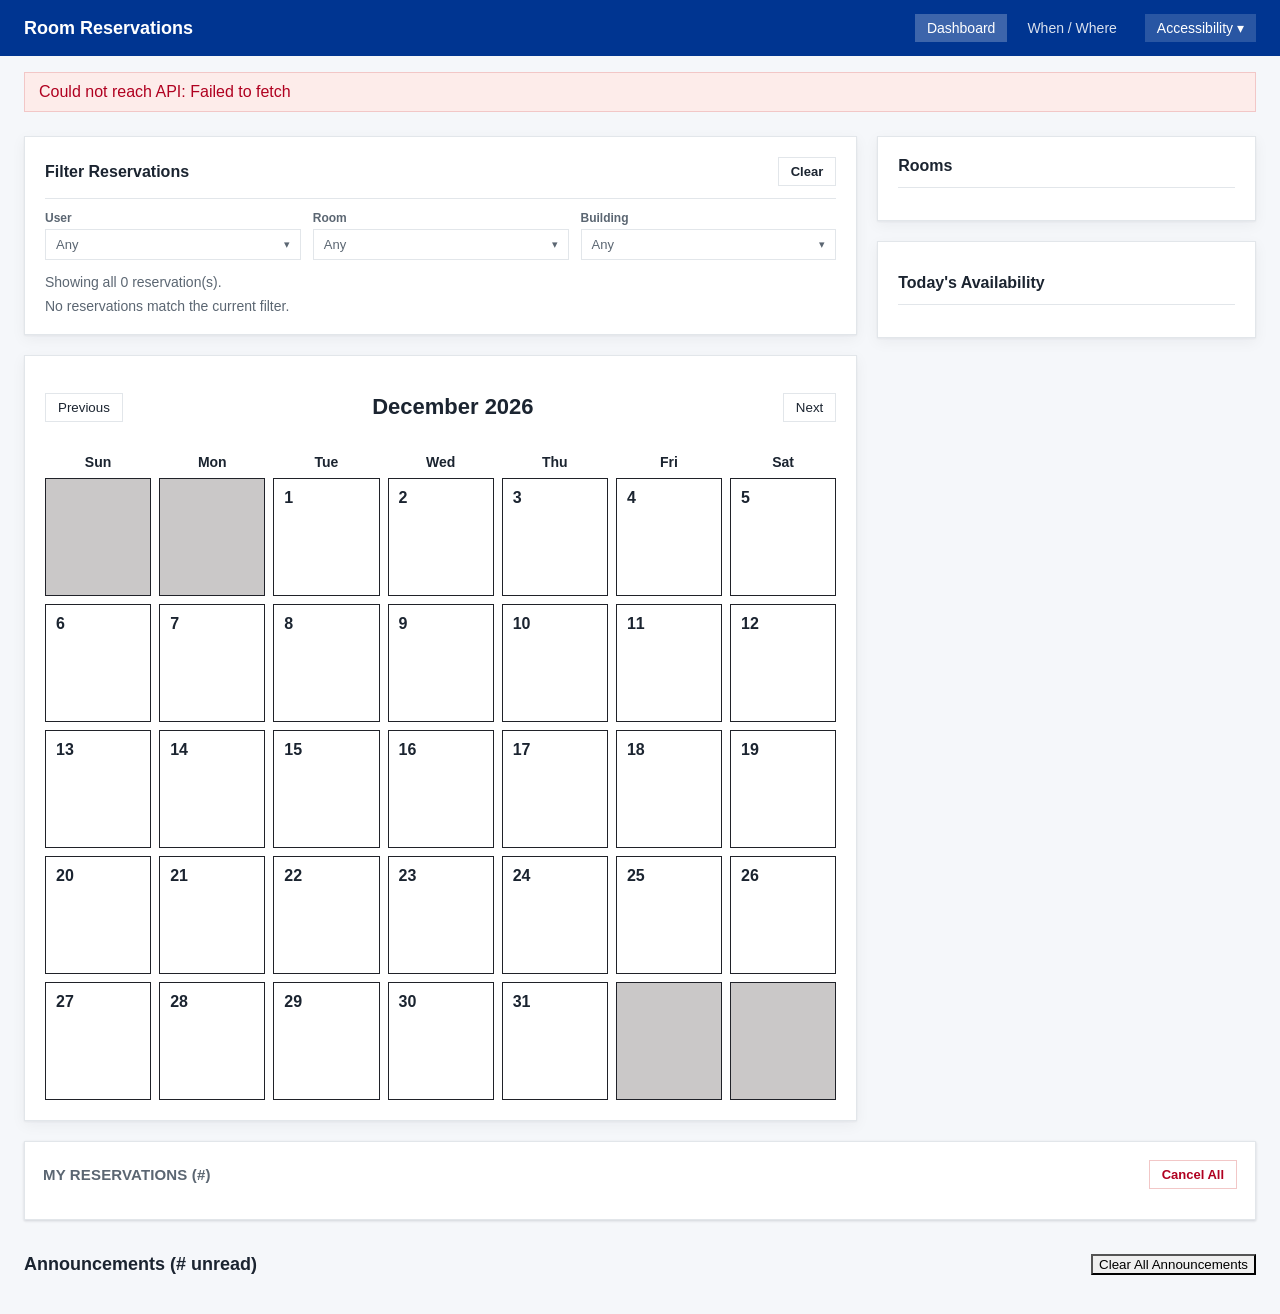
==== index.html @ 6996c9bb "dashboar redesign and dark mode implementation" ====
<!DOCTYPE html>
<html lang="en">

<head>
  <meta charset="UTF-8">
  <meta name="viewport" content="width=device-width, initial-scale=1">
  <title>Mock Room Reservations</title>
  <script>try { if (localStorage.getItem("theme") === "dark") document.documentElement.setAttribute("data-theme", "dark"); } catch (e) { }</script>
  <link rel="stylesheet" href="style.css">
  <link rel="stylesheet" href="nav.css">
  <link rel="stylesheet" href="dashboard.css">
  <link rel="stylesheet" href="dashboard-redesign.css">
  <link rel="stylesheet" href="theme.css">
</head>

<body>
  <header class="app-bar">
    <h1 class="app-bar__title">Room Reservations</h1>
    <div class="app-bar__right">
      <nav class="app-bar__nav">
        <a class="nav-link is-active" href="index.html">Dashboard</a>
        <a class="nav-link" href="search.html">When / Where</a>
      </nav>
      <div class="a11y" id="a11y">
        <button class="a11y-btn" id="a11y-btn" type="button" aria-haspopup="true" aria-expanded="false">Accessibility ▾</button>
        <div class="a11y-menu" id="a11y-menu" hidden>
          <div class="a11y-option">
            <span>High contrast</span>
            <button class="btn" type="button" data-a11y="contrast" disabled>Off</button>
          </div>
          <div class="a11y-option">
            <span>Dark mode</span>
            <button class="btn" type="button" data-a11y="dark">Off</button>
          </div>
        </div>
      </div>
    </div>
  </header>

  <div id="error"></div>

  <main class="container">
    <div class="dash2">
      <!-- Wide left column: filter on top of the calendar -->
      <div class="dash2__main">
        <!-- Filter Reservations -->
        <section class="card">
          <div class="card__head">
            <h2 class="card__title">Filter Reservations</h2>
            <button class="btn" id="filter-clear" type="button" disabled>Clear</button>
          </div>
          <div class="filter-grid">
            <div class="filter-field">
              <span class="filter-field__label">User</span>
              <div class="ms" id="filter-reserved_by"></div>
            </div>
            <div class="filter-field">
              <span class="filter-field__label">Room</span>
              <div class="ms" id="filter-room_name"></div>
            </div>
            <div class="filter-field">
              <span class="filter-field__label">Building</span>
              <div class="ms" id="filter-building"></div>
            </div>
          </div>
          <div id="filter-results" class="filter-results"></div>
        </section>

        <!-- Calendar in focus -->
        <section class="card calendar-focus">
          <div class="calendar">
            <div class="calendar-controls">
              <button id="prev-month">Previous</button>
              <h2 id="calendar-title"></h2>
              <button id="next-month">Next</button>
            </div>
            <div class="calendar-weekdays">
              <div>Sun</div><div>Mon</div><div>Tue</div><div>Wed</div><div>Thu</div><div>Fri</div><div>Sat</div>
            </div>
            <div id="calendar-body"></div>
          </div>
        </section>
      </div>

      <!-- Narrow right column: rooms + today's availability -->
      <div class="dash2__side">
        <aside class="card" id="sidebar">
          <div class="card__head">
            <h2 class="card__title">Rooms</h2>
          </div>
          <div id="room-list"></div>
        </aside>

        <!-- Room header + today's availability -->
        <section class="card">
          <div id="room-header"></div>
          <div class="card__head" style="margin-top: 12px;">
            <h2 class="card__title">Today's Availability</h2>
          </div>
          <div id="slots"></div>
        </section>
      </div>

      <!-- Full-width below (reservations + announcements left untouched) -->
      <div class="dash2__full">
        <!-- My reservations (kept: template cards + dialogs + room gallery) -->
        <section class="card" id="reservations">
          <div class="card__head" id="reservations-header">
            <h2 class="card__title" id="reservations-header-text">My Reservations (#)</h2>
            <button class="btn btn--danger" id="reservation-cancel-all-button" type="button">Cancel All</button>
          </div>

          <!-- cancel all reservations dialog -->
          <div id="reservation-cancel-all"> <!-- Used to recycle confirmation dialog class -->
            <dialog class="reservation-cancel-confirmation-dialog">
              <p>Are you sure you want to cancel all of your reservations?</p>
              <div class="reservation-cancel-confirmation-dialog-buttons">
                <button class="reservation-cancel-confirmation-dialog-yes-button" type="button">Yes</button>
                <button class="reservation-cancel-confirmation-dialog-no-button" type="button">No</button>
              </div>
            </dialog>
          </div>

          <!-- all of the user's reservations -->
          <div id="reservations-list">
            <!-- populated by reservation cards (template) -->
          </div>
          <h3 id="reservations-none" hidden>You don't have any reservations yet.</h3>

          <!-- Reservation template for populating current user reservations -->
          <template id="reservation-template">
            <div class="reservation">
              <!-- room's main image thumbnail -->
              <div class="reservation-room-thumbnail-box">
                <img class="reservation-room-thumbnail" alt="" hidden>
              </div>
              <!-- room and time information for reservation -->
              <article class="reservation-content">
                <h2 class="reservation-room">Room Name</h2>
                <p class="reservation-building">Building</p>
                <p class="reservation-when"><time class="reservation-date">*date*</time> · <span
                    class="reservation-slot">*slot*</span></p>
              </article>
              <!-- cancelling reservation -->
              <button class="reservation-cancel-button" type="button">Cancel</button>
            </div>
            <!-- cancelling reservation confirmation -->
            <dialog class="reservation-cancel-confirmation-dialog">
              <p>Are you sure you want to cancel this reservation?</p>
              <div class="reservation-cancel-confirmation-dialog-buttons">
                <button class="reservation-cancel-confirmation-dialog-yes-button" type="button">Yes</button>
                <button class="reservation-cancel-confirmation-dialog-no-button" type="button">No</button>
              </div>
            </dialog>

            <!-- room details popup (opened by clicking the reservation) -->
            <dialog class="reservation-room-details-dialog">
              <h2 class="reservation-room-details-name">Room Name</h2>
              <div class="reservation-room-details-info">
                <p>Building: <span class="reservation-room-details-building">*details*</span></p>
                <p>Capacity: <span class="reservation-room-details-capacity">*details*</span></p>
                <p>Type: <span class="reservation-room-details-type">*details*</span></p>
                <p>Equipment: <span class="reservation-room-details-equipment">*details*</span></p>
              </div>
              <!-- room image gallery -->
              <div class="room-gallery" hidden>
                <div class="room-gallery-viewer">
                  <button class="room-gallery-prev" type="button" aria-label="Previous image">◀</button>
                  <img class="room-gallery-image" alt="">
                  <button class="room-gallery-next" type="button" aria-label="Next image">▶</button>
                </div>
                <p class="room-gallery-counter"># / #</p>
                <div class="room-gallery-thumbnails">
                  <!-- populated with room gallery thumbnail buttons for each image -->
                </div>
              </div>
              <div class="reservation-room-details-buttons">
                <button class="reservation-room-details-close-button" type="button">Close</button>
              </div>
            </dialog>
          </template>

          <!-- Room gallery thumbnail button template for populating room details gallerys -->
          <template id="room-gallery-thumbnail-template">
            <button class="room-gallery-thumbnail" type="button" aria-label="Show image">
              <img class="room-gallery-thumbnail-image" alt="">
            </button>
          </template>
        </section>

        <!-- Announcements (left untouched) -->
        <div id="announcements">
          <div id="announcements-header">
            <h2 id="announcements-header-text">Announcements (# unread)</h2>
            <!-- clearing all announcements button and confirmation dialog -->
            <button id="announcement-clear-all-messages-button" type="button">Clear All Announcements</button>
          </div>

          <!-- clear all announcements dialog -->
          <div id="announcement-clear-all"> <!-- Used to recycle confirmation dialog class -->
            <dialog class="announcement-message-clear-confirmation-dialog">
              <p>Are you sure you want to remove all announcements?</p>
              <div class="announcement-message-clear-confirmation-dialog-buttons">
                <button class="announcement-message-clear-confirmation-dialog-yes-button" type="button">Yes</button>
                <button class="announcement-message-clear-confirmation-dialog-no-button" type="button">No</button>
              </div>
            </dialog>
          </div>

          <!-- all unread announcement messages -->
          <div id="announcements-unread">
            <!-- populated by announcement messages (template) -->
          </div>
          <h3 id="announcements-no-new-messages" hidden>No new announcements...</h3>

          <!-- Announcement message template for populating unread announcements -->
          <template id="announcement-message-template">
            <div class="announcement-message">
              <!-- text and other information for announcement -->
              <article class="announcement-message-content">
                <h2 class="announcement-message-title">Announcement Title</h2>
                <p class="announcement-message-posted">Posted: <time
                    class="announcement-message-posted-time">*time*</time></p>
                <p class="announcement-message-body" hidden>Announcement body.</p>
              </article>
              <!-- clearing announcement message -->
              <button class="announcement-message-clear-button" type="button">❌</button>
            </div>
            <!-- clearing announcement confirmation -->
            <dialog class="announcement-message-clear-confirmation-dialog">
              <p>Are you sure you want to remove this announcement?</p>
              <div class="announcement-message-clear-confirmation-dialog-buttons">
                <button class="announcement-message-clear-confirmation-dialog-yes-button" type="button">Yes</button>
                <button class="announcement-message-clear-confirmation-dialog-no-button" type="button">No</button>
              </div>
            </dialog>
          </template>
        </div>
      </div>
    </div>
  </main>

  <script src="script.js"></script>
  <script src="dashboard-filter.js"></script>
  <script src="accessibility.js"></script>
</body>

</html>
---- style.css ----
:root {
  --blue: #003591;
  --white: #FFFFFF;
  --gray: #A3A9AC;

  --blue-dark: #00266B;
  --blue-tint: #E6EBF4;

  /* Colors */
  --primary-color: #2563eb;
  --secondary-color: #64748b;
  --background-color: #f1f5f9;
  --card-color: #ffffff;
  --border-color: #d1d5db;
  --empty-day-color: #cac8c8;
  --event-color: #dbeafe;
  --border-color: #202229;
}

body {
  font-family: sans-serif;
  margin: 16px;
}

h1 { font-size: 24px; }
h2 { font-size: 18px; }

.layout {
  display: flex;
  gap: 16px;
}

.sidebar {
  width: 25%;
  padding: 8px;
}

.main {
  width: 75%;
  padding: 16px;
}

.sidebar a {
  display: block;
  margin: 4px 0;
}

.row {
  display: flex;
  align-items: center;
  gap: 8px;
  margin: 4px 0;
}

hr {
  margin: 8px 0;
}

#error {
  color: #b00020;
}

/* Calendar container */
.calendar {
    width: 100%;
    margin: 20px auto;
}

.calendar-controls {
    display: flex;
    justify-content: space-between;
    align-items: center;
    margin-bottom: 15px;
}

.calendar-weekdays {
    display: grid;
    grid-template-columns: repeat(7, 1fr);
    gap: 8px;
    margin-bottom: 8px;
    text-align: center;
    font-weight: bold;
}

#calendar-body {
    display: grid;
    grid-template-columns: repeat(7, 1fr);
    gap: 8px;
}

.calendar-day {
    background-color: var(--card-color);
    border: 1px solid var(--border-color);
    border-radius: 8px;
    min-height: 110px;
    padding: 10px;
    box-sizing: border-box;
}

.calendar-day.empty-day {
    background-color: var(--empty-day-color);
    border-color: var(--border-color);
}

.day-number {
    font-weight: bold;
    font-size: 16px;
    margin-bottom: 8px;
}

.calendar-event {
    background-color: var(--event-color);
    color: var(--event-text-color);
    padding: 5px;
    margin-top: 5px;
    border-radius: 4px;
    font-size: 13px;
}


#reservations-header {
  display: flex;
  justify-content: space-between;
  align-items: center;
}

.reservation {
  display: flex;
  justify-content: space-between;
  align-items: center;
  border: 2px solid var(--blue-dark);
  border-radius: 10px;
  background: var(--blue-tint);
  padding: 20px;
  margin: 5px;
}
.reservation-building {
  font-style: italic;
}
.reservation-when {
  font-weight: bold;
}
.reservation-cancel-button {
  font-weight: bold;
}

/* Room images */
.reservation {
  gap: 16px;
  cursor: pointer;
}
.reservation-content {
  flex: 1;
}

.reservation-room-thumbnail-box [hidden],
.reservation-room-details-dialog [hidden],
.room-gallery [hidden] {
  display: none;
}
.reservation-room-details-dialog::backdrop {
  background: rgba(0, 0, 0, 0.4);
}
.reservation-room-details-name {
  margin: 0;
  padding: 12px 16px;
  background: var(--blue);
  color: var(--white);
}
.reservation-room-details-info {
  display: flex;
  flex-direction: column;
  gap: 6px;
  padding: 12px 16px 15px;
}
.reservation-room-details-info p {
  margin: 0;
}
.reservation-room-details-type {
  text-transform: capitalize;
}
.reservation-room-thumbnail-box {
  flex: none;
  width: 96px;
  height: 72px;
  border-radius: 6px;
  overflow: hidden;
  background: var(--gray);
}
.reservation-room-thumbnail {
  display: block;
  width: 100%;
  height: 100%;
  object-fit: cover;
}

.reservation-room-details-dialog {
  min-width: 320px;
  padding: 0px;
  border: none;
  border-radius: 8px;
}
.reservation-room-details-buttons {
  display: flex;
  justify-content: center;
}
.reservation-room-details-close-button {
  padding: 8px;
  background: var(--blue);
  color: var(--white);
  border: none;
  border-radius: 4px;
  cursor: pointer;
}
.reservation-room-details-close-button:hover {
  background: var(--blue-dark);
}

.reservation-room-details-close-button:disabled {
  opacity: 0.5;
  cursor: not-allowed;
}
.room-gallery-viewer {
  display: flex;
  align-items: center;
  gap: 8px;
}
.room-gallery-image {
  flex: 1;
  min-width: 0;
  aspect-ratio: 4 / 3;
  object-fit: contain;
  background: var(--white);
  border-radius: 6px;
}
.room-gallery-prev,
.room-gallery-next {
  font-size: large;
  cursor: pointer;
}
.room-gallery-counter {
  text-align: center;
}
.room-gallery-thumbnails {
  display: flex;
  justify-content: center;
  gap: 8px;
  overflow-x: auto;
  padding: 4px;
}
.room-gallery-thumbnail {
  flex: none;
  padding: 0;
  border: 2px solid transparent;
  border-radius: 4px;
  background: none;
  cursor: pointer;
  scroll-snap-align: start;
}
.room-gallery-thumbnail img {
  display: block;
  width: 64px;
  height: 48px;
  object-fit: cover;
}

#announcements-header {
  display: flex;
  justify-content: space-between;
  align-items: center;
}

.announcement-message {
  display: flex;
  justify-content: space-between;
  align-items: center;
  border: 2px solid var(--blue-dark);
  border-radius: 10px;
  background: var(--blue-tint);
  padding: 20px 0px;
  margin: 5px;
}
.announcement-message-posted {
  font-size: small;
  font-style: italic;
}

.announcement-message-clear-button {
  border: none;
  background: none;
  font-size: large;
}
.announcement-message-clear-confirmation-dialog,
.reservation-cancel-confirmation-dialog {
  border: 4px solid red;
  font-weight: bold;
}
.announcement-message-clear-confirmation-dialog button,
.reservation-cancel-confirmation-dialog button {
  font-weight: bold;
}
.announcement-message-clear-confirmation-dialog-buttons,
.reservation-cancel-confirmation-dialog-buttons {
  display: flex;
  justify-content: center;
  gap: 20px;
}
/* .announcement-message-clear-confirmation-dialog-yes-button { */
/*   color: red; */
/* } */
---- nav.css ----
/* ==============================================================
 * nav.css
 * Shared top app bar + accessibility menu. Loaded by every page
 * (index.html, search.html) so the nav stays consistent. Self
 * contained: depends only on --blue / --white from style.css.
 * ============================================================== */

.app-bar {
  display: flex;
  align-items: center;
  justify-content: space-between;
  gap: 16px;
  padding: 14px 24px;
  background: var(--blue);
  color: var(--white);
}

.app-bar__title { margin: 0; font-size: 18px; font-weight: 700; }

.app-bar__nav { display: flex; gap: 8px; }

.nav-link {
  padding: 6px 12px;
  border-radius: 0;
  color: var(--white);
  text-decoration: none;
  font-size: 14px;
  opacity: 0.85;
}
.nav-link:hover { background: rgba(255, 255, 255, 0.16); opacity: 1; }
.nav-link.is-active { background: rgba(255, 255, 255, 0.24); opacity: 1; }

/* Right cluster: nav links + accessibility menu */
.app-bar__right { display: flex; align-items: center; gap: 16px; }

.a11y { position: relative; }
.a11y-btn {
  font: inherit; font-size: 14px; color: var(--white);
  background: rgba(255, 255, 255, 0.16); border: 0; padding: 6px 12px; cursor: pointer;
}
.a11y-btn:hover { background: rgba(255, 255, 255, 0.24); }

.a11y-menu {
  position: absolute; top: calc(100% + 6px); right: 0; z-index: 30;
  width: 240px; padding: 8px; background: #ffffff; color: #1b2430;
  border: 1px solid #e2e6ea;
  box-shadow: 0 1px 2px rgba(16, 24, 40, 0.06), 0 1px 3px rgba(16, 24, 40, 0.10);
}
.a11y-menu[hidden] { display: none; }

.a11y-option {
  display: flex; align-items: center; justify-content: space-between;
  gap: 12px; padding: 8px 6px;
}
.a11y-option + .a11y-option { border-top: 1px solid #e2e6ea; }
.a11y-stepper { display: flex; gap: 6px; }

.a11y-menu .btn {
  font: inherit; font-size: 13px; font-weight: 600;
  padding: 6px 12px; border: 1px solid #e2e6ea; border-radius: 0;
  background: #ffffff; color: #1b2430; cursor: pointer;
}
---- dashboard.css ----
/* ============================================================== */
/* dashboard.css                                                  */
/* Dashboard-only styling. Loaded after the shared style.css from */
/* index.html, so its rules intentionally override the shared     */
/* base for the dashboard page. The search page does NOT load     */
/* this file, keeping the two pages visually independent.         */
/*                                                                */
/* Organized as: tokens -> layout shell -> reusable components    */
/* (card, button, badge, chip) -> per-section modules. Each       */
/* section is self-contained so pieces can be moved or reused.    */
/* ============================================================== */

/* -------------------------------------------------------------- */
/* Design tokens                                                  */
/* -------------------------------------------------------------- */
:root {
  --ink: #1b2430;
  --muted: #5b6672;
  --line: #e2e6ea;
  --bg: #f5f7fa;
  --surface: #ffffff;

  --radius: 0;
  --radius-sm: 0;
  --shadow: 0 1px 2px rgba(16, 24, 40, 0.06), 0 1px 3px rgba(16, 24, 40, 0.10);

  --danger: #b00020;
  --danger-bg: #fdecea;
  --danger-line: #f2c7c7;
  --ok: #1b5e20;
  --ok-bg: #e8f5e9;

  --space: 16px;
}

/* -------------------------------------------------------------- */
/* Page shell                                                     */
/* -------------------------------------------------------------- */
body {
  margin: 0;
  background: var(--bg);
  color: var(--ink);
  font-family: -apple-system, BlinkMacSystemFont, "Segoe UI", Roboto, sans-serif;
}

.container {
  max-width: 1080px;
  margin: 0 auto;
  padding: 24px;
}

/* Error banner (shared #error id, styled for the dashboard) */
#error {
  color: var(--danger);
  background: var(--danger-bg);
  border: 1px solid var(--danger-line);
  border-radius: var(--radius-sm);
  margin: 16px 24px 0;
  padding: 10px 14px;
}
#error:empty { display: none; }

/* Dashboard layout: sidebar + main column, collapses on narrow screens */
.dashboard {
  display: grid;
  grid-template-columns: 260px 1fr;
  gap: var(--space);
  align-items: start;
}

@media (max-width: 760px) {
  .dashboard { grid-template-columns: 1fr; }
}

/* -------------------------------------------------------------- */
/* Card (reusable surface)                                        */
/* -------------------------------------------------------------- */
.card {
  background: var(--surface);
  border: 1px solid var(--line);
  border-radius: var(--radius);
  box-shadow: var(--shadow);
  padding: 18px;
}

.card + .card { margin-top: var(--space); }

.card__head {
  display: flex;
  align-items: center;
  justify-content: space-between;
  gap: 8px;
  margin-bottom: 12px;
}

.card__title {
  margin: 0;
  font-size: 15px;
  font-weight: 700;
  letter-spacing: 0.01em;
  text-transform: uppercase;
  color: var(--muted);
}

.muted { color: var(--muted); font-size: 14px; }

/* -------------------------------------------------------------- */
/* Button (reusable)                                              */
/* -------------------------------------------------------------- */
.btn {
  font: inherit;
  font-size: 13px;
  font-weight: 600;
  padding: 6px 12px;
  border-radius: var(--radius-sm);
  border: 1px solid var(--line);
  background: var(--surface);
  color: var(--ink);
  cursor: pointer;
}
.btn:hover { background: var(--bg); }

.btn--primary {
  background: var(--blue);
  border-color: var(--blue);
  color: var(--white);
}
.btn--primary:hover { background: var(--blue-dark); }

.btn--danger {
  background: var(--surface);
  border-color: var(--danger-line);
  color: var(--danger);
}
.btn--danger:hover { background: var(--danger-bg); }

/* Square buttons everywhere on the dashboard */
button { border-radius: 0; }

/* Sidebar room links */
#sidebar a {
  display: block;
  padding: 8px 10px;
  color: var(--ink);
  text-decoration: none;
}
#sidebar a:hover { background: var(--bg); }

/* -------------------------------------------------------------- */
/* Badge + chip (reusable inline tags)                            */
/* -------------------------------------------------------------- */
.badge {
  display: inline-block;
  font-size: 12px;
  font-weight: 600;
  padding: 2px 10px;
  border-radius: 0;
  background: var(--bg);
  color: var(--muted);
}
.badge--open { background: transparent; padding-left: 0; color: var(--ok); }
.badge--taken { background: transparent; padding-left: 0; color: var(--danger); }

.chip {
  display: inline-block;
  font-size: 12px;
  padding: 3px 10px;
  border-radius: 0;
  background: var(--blue-tint);
  color: var(--blue-dark);
}

/* -------------------------------------------------------------- */
/* Module: room list (sidebar)                                    */
/* -------------------------------------------------------------- */
.room-item {
  display: block;
  padding: 10px 12px;
  margin-bottom: 6px;
  border-radius: var(--radius-sm);
  text-decoration: none;
  color: var(--ink);
  border: 1px solid transparent;
}
.room-item:last-child { margin-bottom: 0; }
.room-item:hover { background: var(--bg); }
.room-item.is-active {
  background: var(--blue-tint);
  border-color: var(--blue);
  color: var(--blue-dark);
  font-weight: 600;
}
.room-item__name { display: block; }
.room-item__building { display: block; font-size: 12px; color: var(--muted); }
.room-item.is-active .room-item__building { color: var(--blue-dark); }

/* -------------------------------------------------------------- */
/* Module: calendar view placeholder (empty box for now)          */
/* -------------------------------------------------------------- */
.calendar-box { min-height: 420px; }

/* -------------------------------------------------------------- */
/* Module: reservation filter + multi-select                      */
/* -------------------------------------------------------------- */
.filter-grid {
  display: grid;
  grid-template-columns: repeat(3, 1fr);
  gap: 12px;
}
@media (max-width: 640px) {
  .filter-grid { grid-template-columns: 1fr; }
}

.filter-field { display: flex; flex-direction: column; gap: 4px; }
.filter-field__label { font-size: 12px; font-weight: 600; color: var(--muted); }

/* multi-select control */
.ms { position: relative; }
.ms-btn {
  display: flex;
  align-items: center;
  gap: 8px;
  width: 100%;
  font: inherit;
  font-size: 13px;
  padding: 7px 10px;
  border: 1px solid var(--line);
  border-radius: var(--radius-sm);
  background: var(--surface);
  cursor: pointer;
}
.ms-btn:hover { border-color: var(--muted); }
.ms.is-open .ms-btn { border-color: var(--blue); box-shadow: 0 0 0 3px var(--blue-tint); }
.ms-value { flex: 1; text-align: left; color: var(--ink); }
.ms-value.is-empty { color: var(--muted); }
.ms-caret { color: var(--muted); font-size: 11px; }

.ms-menu {
  position: absolute;
  top: calc(100% + 4px);
  left: 0;
  right: 0;
  z-index: 20;
  max-height: 220px;
  overflow-y: auto;
  padding: 4px;
  background: var(--surface);
  border: 1px solid var(--line);
  border-radius: var(--radius-sm);
  box-shadow: var(--shadow);
}
.ms-menu[hidden] { display: none; }

.ms-option {
  display: flex;
  align-items: center;
  gap: 8px;
  padding: 6px 8px;
  font-size: 13px;
  cursor: pointer;
}
.ms-option:hover { background: var(--bg); }
.ms-option input { width: 15px; height: 15px; accent-color: var(--blue); }
.ms-empty { padding: 8px; color: var(--muted); font-size: 13px; }

.filter-results { margin-top: 14px; }
.filter-results__count { margin-bottom: 8px; }

.filter-row {
  display: flex;
  align-items: center;
  gap: 10px;
  padding: 9px 0;
  border-bottom: 1px solid var(--line);
}
.filter-row:last-child { border-bottom: none; }
.filter-row__date { font-variant-numeric: tabular-nums; font-weight: 600; min-width: 96px; }
.filter-row__slot { font-variant-numeric: tabular-nums; color: var(--muted); min-width: 104px; }
.filter-row__who { font-weight: 600; }

/* -------------------------------------------------------------- */
/* Module: room header                                            */
/* -------------------------------------------------------------- */
.room-header__name { margin: 0 0 8px; font-size: 22px; }
.room-header__meta { display: flex; flex-wrap: wrap; gap: 6px; }

/* -------------------------------------------------------------- */
/* Module: availability slots                                     */
/* -------------------------------------------------------------- */
.slot-row {
  display: flex;
  align-items: center;
  gap: 10px;
  padding: 10px 0;
  border-bottom: 1px solid var(--line);
}
.slot-row:last-child { border-bottom: none; }
.slot-row__time { font-variant-numeric: tabular-nums; min-width: 110px; font-weight: 600; }
.slot-row__who { color: var(--muted); font-size: 13px; }
.slot-row__spacer { flex: 1; }

/* -------------------------------------------------------------- */
/* Module: my reservations                                        */
/* -------------------------------------------------------------- */
.reservation-row {
  display: flex;
  align-items: center;
  gap: 10px;
  padding: 10px 0;
  border-bottom: 1px solid var(--line);
}
.reservation-row:last-child { border-bottom: none; }
.reservation-row__text { flex: 1; }
---- dashboard-redesign.css ----
/* ==============================================================
 * dashboard-redesign.css
 * Square-cornered, two-column layout with the calendar in focus.
 * Rooms are styled as boxes that match the reservation tiles.
 * Reservations + announcements content is untouched (their corners
 * are squared to match the rest). Uses shared tokens, so dark mode
 * keeps working.
 * ============================================================== */

.container { max-width: 1280px; }

/* Two-column layout: filter + calendar (left), controls (right),
   reservations + announcements full-width below. */
.dash2 {
  display: grid;
  grid-template-columns: minmax(0, 2.2fr) minmax(300px, 1fr);
  gap: 20px;
  align-items: start;
}
.dash2__main { display: flex; flex-direction: column; gap: 20px; }
.dash2__side { display: flex; flex-direction: column; gap: 20px; }
.dash2__full {
  grid-column: 1 / -1;
  display: flex;
  flex-direction: column;
  gap: 20px;
}
.dash2__main .card,
.dash2__side .card,
.dash2__full .card { margin-top: 0; }

@media (max-width: 860px) {
  .dash2 { grid-template-columns: 1fr; }
}

/* Square, lightly elevated cards (reservations card excluded) */
.card:not(#reservations) {
  border-radius: 0;
  box-shadow: 0 1px 2px rgba(16, 24, 40, 0.05), 0 4px 14px rgba(16, 24, 40, 0.05);
  padding: 20px;
}
.card:not(#reservations) .card__head {
  border-bottom: 1px solid var(--line);
  padding-bottom: 12px;
}
.card:not(#reservations) .card__title {
  text-transform: none;
  letter-spacing: 0;
  font-size: 16px;
  color: var(--ink);
}

/* Square corners everywhere */
.btn,
.calendar-day,
.reservation,
.announcement-message { border-radius: 0; }

/* Rooms as boxes that match the reservation tiles */
#room-list { display: flex; flex-direction: column; gap: 8px; }
#sidebar a {
  display: block;
  padding: 10px 12px;
  background: transparent;
  color: var(--ink);
  font-weight: 600;
  text-decoration: none;
}
#sidebar a:hover { background: var(--blue-tint); }
#sidebar a.is-active { color: var(--blue); }

/* Calendar as the hero */
.calendar-focus .calendar { margin: 0; }
.calendar-focus #calendar-title { font-size: 22px; }
.calendar-focus .calendar-weekdays { font-size: 14px; }
.calendar-focus .calendar-day { min-height: 118px; }
.calendar-controls button {
  border: 1px solid var(--line);
  background: var(--surface);
  color: var(--ink);
  padding: 6px 12px;
  cursor: pointer;
}
.calendar-controls button:hover { background: var(--blue-tint); }
.calendar-day { transition: box-shadow .12s, border-color .12s; }
.calendar-day:not(.empty-day):hover {
  border-color: var(--blue);
  box-shadow: 0 0 0 2px var(--blue-tint);
}

/* Availability rows + primary Book button */
.filter-row__who { color: var(--blue-dark); }
#slots .row {
  padding: 10px 2px;
  border-bottom: 1px solid var(--line);
}
#slots .row:last-child { border-bottom: none; }
#slots .row span { font-variant-numeric: tabular-nums; }
#slots .row button {
  margin-left: auto;
  padding: 6px 14px;
  border: 0;
  background: var(--blue);
  color: var(--white);
  font-weight: 600;
  cursor: pointer;
}
#slots .row button:hover { background: var(--blue-dark); }
---- theme.css ----
/* ==============================================================
 * theme.css
 * Dark mode, shared by every page. Activated by data-theme="dark"
 * on <html> (set by accessibility.js + an inline head script).
 * Works mostly by re-pointing the existing color tokens; a few
 * rules that hard-code light colors are overridden directly.
 * Brand blue and white-on-blue text are intentionally left alone.
 * ============================================================== */

:root[data-theme="dark"] {
  /* dashboard.css tokens */
  --ink: #e6e9ee;
  --muted: #9aa4b2;
  --line: #2a3340;
  --bg: #0f141b;
  --surface: #1a212b;
  --danger: #ff6b6b;
  --danger-bg: #3a1f22;
  --danger-line: #5a2a2e;

  /* style.css tokens */
  --blue-tint: #1e2a44;
  --card-color: #1a212b;
  --background-color: #0f141b;
  --border-color: #2a3340;
  --empty-day-color: #141a22;
  --event-color: #1e2a44;
  --gray: #3a4552;
}

/* Base page (covers the search page, which has no body background) */
:root[data-theme="dark"] body {
  background: var(--bg);
  color: var(--ink);
}

/* Accessibility menu (nav.css hard-codes light colors) */
:root[data-theme="dark"] .a11y-menu,
:root[data-theme="dark"] .a11y-menu .btn {
  background: var(--surface);
  color: var(--ink);
  border-color: var(--line);
}

/* Search page surfaces that hard-code var(--white) / defaults */
:root[data-theme="dark"] .room-card,
:root[data-theme="dark"] .legend,
:root[data-theme="dark"] .seg-open,
:root[data-theme="dark"] .field select,
:root[data-theme="dark"] .field input,
:root[data-theme="dark"] #room-dialog {
  background: var(--surface);
  color: var(--ink);
  border-color: var(--line);
}
:root[data-theme="dark"] .seg-open:hover { background: var(--blue-tint); }
:root[data-theme="dark"] .swatch { border-color: var(--line); }
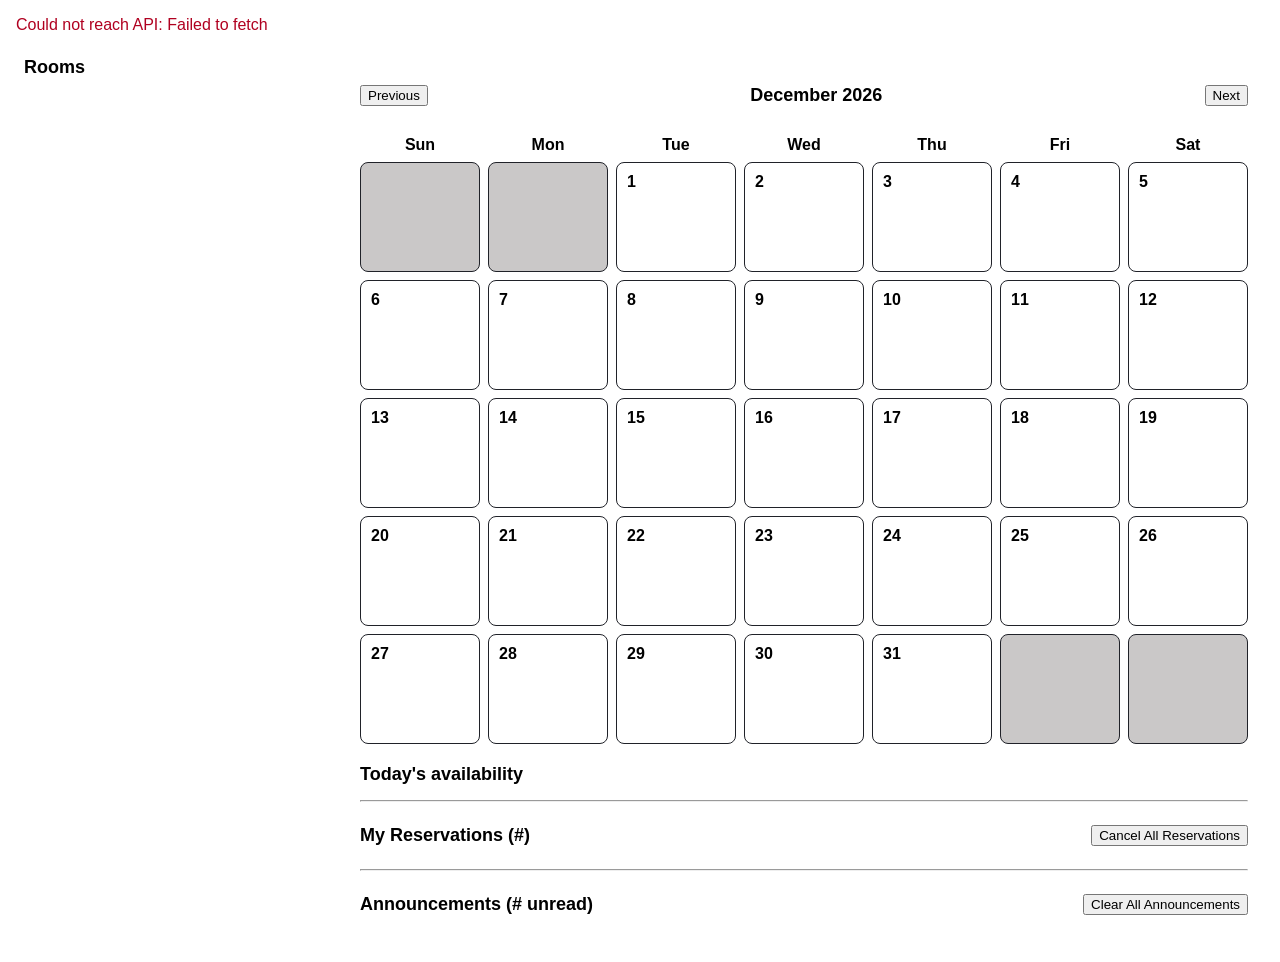
==== commit ff755b15: "somewhat working keyboard control in main dashboard... event propogation is being really annoying wi" ====
--- a/index.html
+++ b/index.html
@@ -3,246 +3,186 @@
 
 <head>
   <meta charset="UTF-8">
-  <meta name="viewport" content="width=device-width, initial-scale=1">
   <title>Mock Room Reservations</title>
-  <script>try { if (localStorage.getItem("theme") === "dark") document.documentElement.setAttribute("data-theme", "dark"); } catch (e) { }</script>
   <link rel="stylesheet" href="style.css">
-  <link rel="stylesheet" href="nav.css">
-  <link rel="stylesheet" href="dashboard.css">
-  <link rel="stylesheet" href="dashboard-redesign.css">
-  <link rel="stylesheet" href="theme.css">
 </head>
 
 <body>
-  <header class="app-bar">
-    <h1 class="app-bar__title">Room Reservations</h1>
-    <div class="app-bar__right">
-      <nav class="app-bar__nav">
-        <a class="nav-link is-active" href="index.html">Dashboard</a>
-        <a class="nav-link" href="search.html">When / Where</a>
-      </nav>
-      <div class="a11y" id="a11y">
-        <button class="a11y-btn" id="a11y-btn" type="button" aria-haspopup="true" aria-expanded="false">Accessibility ▾</button>
-        <div class="a11y-menu" id="a11y-menu" hidden>
-          <div class="a11y-option">
-            <span>High contrast</span>
-            <button class="btn" type="button" data-a11y="contrast" disabled>Off</button>
-          </div>
-          <div class="a11y-option">
-            <span>Dark mode</span>
-            <button class="btn" type="button" data-a11y="dark">Off</button>
-          </div>
-        </div>
-      </div>
-    </div>
-  </header>
-
   <div id="error"></div>
 
-  <main class="container">
-    <div class="dash2">
-      <!-- Wide left column: filter on top of the calendar -->
-      <div class="dash2__main">
-        <!-- Filter Reservations -->
-        <section class="card">
-          <div class="card__head">
-            <h2 class="card__title">Filter Reservations</h2>
-            <button class="btn" id="filter-clear" type="button" disabled>Clear</button>
-          </div>
-          <div class="filter-grid">
-            <div class="filter-field">
-              <span class="filter-field__label">User</span>
-              <div class="ms" id="filter-reserved_by"></div>
-            </div>
-            <div class="filter-field">
-              <span class="filter-field__label">Room</span>
-              <div class="ms" id="filter-room_name"></div>
-            </div>
-            <div class="filter-field">
-              <span class="filter-field__label">Building</span>
-              <div class="ms" id="filter-building"></div>
-            </div>
-          </div>
-          <div id="filter-results" class="filter-results"></div>
-        </section>
+  <div class="layout">
+    <div class="sidebar" tabindex="0">
+      <h2>Rooms</h2>
+      <div id="room-list"></div>
+    </div>
 
-        <!-- Calendar in focus -->
-        <section class="card calendar-focus">
-          <div class="calendar">
-            <div class="calendar-controls">
-              <button id="prev-month">Previous</button>
-              <h2 id="calendar-title"></h2>
-              <button id="next-month">Next</button>
-            </div>
-            <div class="calendar-weekdays">
-              <div>Sun</div><div>Mon</div><div>Tue</div><div>Wed</div><div>Thu</div><div>Fri</div><div>Sat</div>
-            </div>
-            <div id="calendar-body"></div>
-          </div>
-        </section>
+    <div class="main">
+      <div id="room-header"></div>
+
+      <div class="calendar">
+        <div class="calendar-controls">
+          <button id="prev-month">Previous</button>
+          <h2 id="calendar-title"></h2>
+          <button id="next-month">Next</button>
+        </div>
+
+        <div class="calendar-weekdays">
+          <div>Sun</div>
+          <div>Mon</div>
+          <div>Tue</div>
+          <div>Wed</div>
+          <div>Thu</div>
+          <div>Fri</div>
+          <div>Sat</div>
+        </div>
+
+        <div id="calendar-body"></div>
       </div>
 
-      <!-- Narrow right column: rooms + today's availability -->
-      <div class="dash2__side">
-        <aside class="card" id="sidebar">
-          <div class="card__head">
-            <h2 class="card__title">Rooms</h2>
+      <h2>Today's availability</h2>
+      <div id="slots"></div>
+
+      <hr>
+      <div id="reservations">
+        <div id="reservations-header">
+          <h2 id="reservations-header-text">My Reservations (#)</h2>
+          <!-- cancelling all reservations button and confirmation dialog -->
+          <button id="reservation-cancel-all-button" type="button">Cancel All Reservations</button>
+        </div>
+
+        <!-- cancel all reservations dialog -->
+        <div id="reservation-cancel-all"> <!-- Used to recycle confirmation dialog class -->
+          <dialog class="reservation-cancel-confirmation-dialog">
+            <p>Are you sure you want to cancel all of your reservations?</p>
+            <div class="reservation-cancel-confirmation-dialog-buttons">
+              <button class="reservation-cancel-confirmation-dialog-no-button" type="button">No</button>
+              <button class="reservation-cancel-confirmation-dialog-yes-button" type="button">Yes</button>
+            </div>
+          </dialog>
+        </div>
+
+        <!-- all of the user's reservations -->
+        <div id="reservations-list">
+          <!-- populated by reservation cards (template) -->
+        </div>
+        <h3 id="reservations-none" hidden>You don't have any reservations yet.</h3>
+
+        <!-- Reservation template for populating current user reservations -->
+        <template id="reservation-template">
+          <div class="reservation">
+            <!-- room's main image thumbnail -->
+            <div class="reservation-room-thumbnail-box">
+              <img class="reservation-room-thumbnail" alt="" hidden>
+            </div>
+            <!-- room and time information for reservation -->
+            <article class="reservation-content">
+              <h2 class="reservation-room">Room Name</h2>
+              <p class="reservation-building">Building</p>
+              <p class="reservation-when"><time class="reservation-date">*date*</time> · <span
+                  class="reservation-slot">*slot*</span></p>
+            </article>
+            <!-- cancelling reservation -->
+            <button class="reservation-cancel-button" type="button">Cancel</button>
           </div>
-          <div id="room-list"></div>
-        </aside>
+          <!-- cancelling reservation confirmation -->
+          <dialog class="reservation-cancel-confirmation-dialog">
+            <p>Are you sure you want to cancel this reservation?</p>
+            <div class="reservation-cancel-confirmation-dialog-buttons">
+              <button class="reservation-cancel-confirmation-dialog-no-button" type="button">No</button>
+              <button class="reservation-cancel-confirmation-dialog-yes-button" type="button">Yes</button>
+            </div>
+          </dialog>
 
-        <!-- Room header + today's availability -->
-        <section class="card">
-          <div id="room-header"></div>
-          <div class="card__head" style="margin-top: 12px;">
-            <h2 class="card__title">Today's Availability</h2>
-          </div>
-          <div id="slots"></div>
-        </section>
+          <!-- room details popup (opened by clicking the reservation) -->
+          <dialog class="reservation-room-details-dialog">
+            <h2 class="reservation-room-details-name">Room Name</h2>
+            <div class="reservation-room-details-info">
+              <p>Building: <span class="reservation-room-details-building">*details*</span></p>
+              <p>Capacity: <span class="reservation-room-details-capacity">*details*</span></p>
+              <p>Type: <span class="reservation-room-details-type">*details*</span></p>
+              <p>Equipment: <span class="reservation-room-details-equipment">*details*</span></p>
+            </div>
+            <!-- room image gallery -->
+            <div class="room-gallery" hidden>
+              <div class="room-gallery-viewer">
+                <button class="room-gallery-prev" type="button" aria-label="Previous room image">◀</button>
+                <img class="room-gallery-image" alt="">
+                <button class="room-gallery-next" type="button" aria-label="Next room image">▶</button>
+              </div>
+              <p class="room-gallery-counter"># / #</p>
+              <div class="room-gallery-thumbnails">
+                <!-- populated with room gallery thumbnail buttons for each image -->
+              </div>
+            </div>
+            <div class="reservation-room-details-buttons">
+              <button class="reservation-room-details-close-button" type="button">Close</button>
+            </div>
+          </dialog>
+        </template>
+
+        <!-- Room gallery thumbnail button template for populating room details gallerys -->
+        <template id="room-gallery-thumbnail-template">
+          <button class="room-gallery-thumbnail" type="button" aria-label="Show room image">
+            <img class="room-gallery-thumbnail-image" alt="">
+          </button>
+        </template>
       </div>
 
-      <!-- Full-width below (reservations + announcements left untouched) -->
-      <div class="dash2__full">
-        <!-- My reservations (kept: template cards + dialogs + room gallery) -->
-        <section class="card" id="reservations">
-          <div class="card__head" id="reservations-header">
-            <h2 class="card__title" id="reservations-header-text">My Reservations (#)</h2>
-            <button class="btn btn--danger" id="reservation-cancel-all-button" type="button">Cancel All</button>
+      <hr>
+      <div id="announcements">
+        <div id="announcements-header">
+          <h2 id="announcements-header-text">Announcements (# unread)</h2>
+          <!-- clearing all announcements button and confirmation dialog -->
+          <button id="announcement-clear-all-messages-button" type="button">Clear All Announcements</button>
+        </div>
+
+        <!-- clear all announcements dialog -->
+        <div id="announcement-clear-all"> <!-- Used to recycle confirmation dialog class -->
+          <dialog class="announcement-message-clear-confirmation-dialog">
+            <p>Are you sure you want to remove all announcements?</p>
+            <div class="announcement-message-clear-confirmation-dialog-buttons">
+              <button class="announcement-message-clear-confirmation-dialog-no-button" type="button">No</button>
+              <button class="announcement-message-clear-confirmation-dialog-yes-button" type="button">Yes</button>
+            </div>
+          </dialog>
+        </div>
+
+        <!-- all unread announcement messages -->
+        <div id="announcements-unread">
+          <!-- populated by announcement messages (template) -->
+        </div>
+        <h3 id="announcements-no-new-messages" hidden>No new announcements...</h3>
+
+        <!-- Announcement message template for populating unread announcements -->
+        <template id="announcement-message-template">
+          <div class="announcement-message" role="card" aria-label="Toggle announcement message content"
+            aria-expanded="false" tabindex="0">
+            <!-- text and other information for announcement -->
+            <article class="announcement-message-content">
+              <h2 class="announcement-message-title">Announcement Title</h2>
+              <p class="announcement-message-posted">Posted: <time
+                  class="announcement-message-posted-time">*time*</time></p>
+              <p class="announcement-message-body" hidden>Announcement body.</p>
+            </article>
+            <!-- clearing announcement message -->
+            <!-- TODO: This button icon is kind of jank... -->
+            <button class="announcement-message-clear-button" type="button" aria-label="Clear announcement">❌</button>
           </div>
+          <!-- clearing announcement confirmation -->
+          <dialog class="announcement-message-clear-confirmation-dialog">
+            <p>Are you sure you want to remove this announcement?</p>
+            <div class="announcement-message-clear-confirmation-dialog-buttons">
+              <button class="announcement-message-clear-confirmation-dialog-no-button" type="button">No</button>
+              <button class="announcement-message-clear-confirmation-dialog-yes-button" type="button">Yes</button>
+            </div>
+          </dialog>
+        </template>
+      </div>
 
-          <!-- cancel all reservations dialog -->
-          <div id="reservation-cancel-all"> <!-- Used to recycle confirmation dialog class -->
-            <dialog class="reservation-cancel-confirmation-dialog">
-              <p>Are you sure you want to cancel all of your reservations?</p>
-              <div class="reservation-cancel-confirmation-dialog-buttons">
-                <button class="reservation-cancel-confirmation-dialog-yes-button" type="button">Yes</button>
-                <button class="reservation-cancel-confirmation-dialog-no-button" type="button">No</button>
-              </div>
-            </dialog>
-          </div>
-
-          <!-- all of the user's reservations -->
-          <div id="reservations-list">
-            <!-- populated by reservation cards (template) -->
-          </div>
-          <h3 id="reservations-none" hidden>You don't have any reservations yet.</h3>
-
-          <!-- Reservation template for populating current user reservations -->
-          <template id="reservation-template">
-            <div class="reservation">
-              <!-- room's main image thumbnail -->
-              <div class="reservation-room-thumbnail-box">
-                <img class="reservation-room-thumbnail" alt="" hidden>
-              </div>
-              <!-- room and time information for reservation -->
-              <article class="reservation-content">
-                <h2 class="reservation-room">Room Name</h2>
-                <p class="reservation-building">Building</p>
-                <p class="reservation-when"><time class="reservation-date">*date*</time> · <span
-                    class="reservation-slot">*slot*</span></p>
-              </article>
-              <!-- cancelling reservation -->
-              <button class="reservation-cancel-button" type="button">Cancel</button>
-            </div>
-            <!-- cancelling reservation confirmation -->
-            <dialog class="reservation-cancel-confirmation-dialog">
-              <p>Are you sure you want to cancel this reservation?</p>
-              <div class="reservation-cancel-confirmation-dialog-buttons">
-                <button class="reservation-cancel-confirmation-dialog-yes-button" type="button">Yes</button>
-                <button class="reservation-cancel-confirmation-dialog-no-button" type="button">No</button>
-              </div>
-            </dialog>
-
-            <!-- room details popup (opened by clicking the reservation) -->
-            <dialog class="reservation-room-details-dialog">
-              <h2 class="reservation-room-details-name">Room Name</h2>
-              <div class="reservation-room-details-info">
-                <p>Building: <span class="reservation-room-details-building">*details*</span></p>
-                <p>Capacity: <span class="reservation-room-details-capacity">*details*</span></p>
-                <p>Type: <span class="reservation-room-details-type">*details*</span></p>
-                <p>Equipment: <span class="reservation-room-details-equipment">*details*</span></p>
-              </div>
-              <!-- room image gallery -->
-              <div class="room-gallery" hidden>
-                <div class="room-gallery-viewer">
-                  <button class="room-gallery-prev" type="button" aria-label="Previous image">◀</button>
-                  <img class="room-gallery-image" alt="">
-                  <button class="room-gallery-next" type="button" aria-label="Next image">▶</button>
-                </div>
-                <p class="room-gallery-counter"># / #</p>
-                <div class="room-gallery-thumbnails">
-                  <!-- populated with room gallery thumbnail buttons for each image -->
-                </div>
-              </div>
-              <div class="reservation-room-details-buttons">
-                <button class="reservation-room-details-close-button" type="button">Close</button>
-              </div>
-            </dialog>
-          </template>
-
-          <!-- Room gallery thumbnail button template for populating room details gallerys -->
-          <template id="room-gallery-thumbnail-template">
-            <button class="room-gallery-thumbnail" type="button" aria-label="Show image">
-              <img class="room-gallery-thumbnail-image" alt="">
-            </button>
-          </template>
-        </section>
-
-        <!-- Announcements (left untouched) -->
-        <div id="announcements">
-          <div id="announcements-header">
-            <h2 id="announcements-header-text">Announcements (# unread)</h2>
-            <!-- clearing all announcements button and confirmation dialog -->
-            <button id="announcement-clear-all-messages-button" type="button">Clear All Announcements</button>
-          </div>
-
-          <!-- clear all announcements dialog -->
-          <div id="announcement-clear-all"> <!-- Used to recycle confirmation dialog class -->
-            <dialog class="announcement-message-clear-confirmation-dialog">
-              <p>Are you sure you want to remove all announcements?</p>
-              <div class="announcement-message-clear-confirmation-dialog-buttons">
-                <button class="announcement-message-clear-confirmation-dialog-yes-button" type="button">Yes</button>
-                <button class="announcement-message-clear-confirmation-dialog-no-button" type="button">No</button>
-              </div>
-            </dialog>
-          </div>
-
-          <!-- all unread announcement messages -->
-          <div id="announcements-unread">
-            <!-- populated by announcement messages (template) -->
-          </div>
-          <h3 id="announcements-no-new-messages" hidden>No new announcements...</h3>
-
-          <!-- Announcement message template for populating unread announcements -->
-          <template id="announcement-message-template">
-            <div class="announcement-message">
-              <!-- text and other information for announcement -->
-              <article class="announcement-message-content">
-                <h2 class="announcement-message-title">Announcement Title</h2>
-                <p class="announcement-message-posted">Posted: <time
-                    class="announcement-message-posted-time">*time*</time></p>
-                <p class="announcement-message-body" hidden>Announcement body.</p>
-              </article>
-              <!-- clearing announcement message -->
-              <button class="announcement-message-clear-button" type="button">❌</button>
-            </div>
-            <!-- clearing announcement confirmation -->
-            <dialog class="announcement-message-clear-confirmation-dialog">
-              <p>Are you sure you want to remove this announcement?</p>
-              <div class="announcement-message-clear-confirmation-dialog-buttons">
-                <button class="announcement-message-clear-confirmation-dialog-yes-button" type="button">Yes</button>
-                <button class="announcement-message-clear-confirmation-dialog-no-button" type="button">No</button>
-              </div>
-            </dialog>
-          </template>
-        </div>
-      </div>
     </div>
-  </main>
+  </div>
 
   <script src="script.js"></script>
-  <script src="dashboard-filter.js"></script>
-  <script src="accessibility.js"></script>
 </body>
 
 </html>
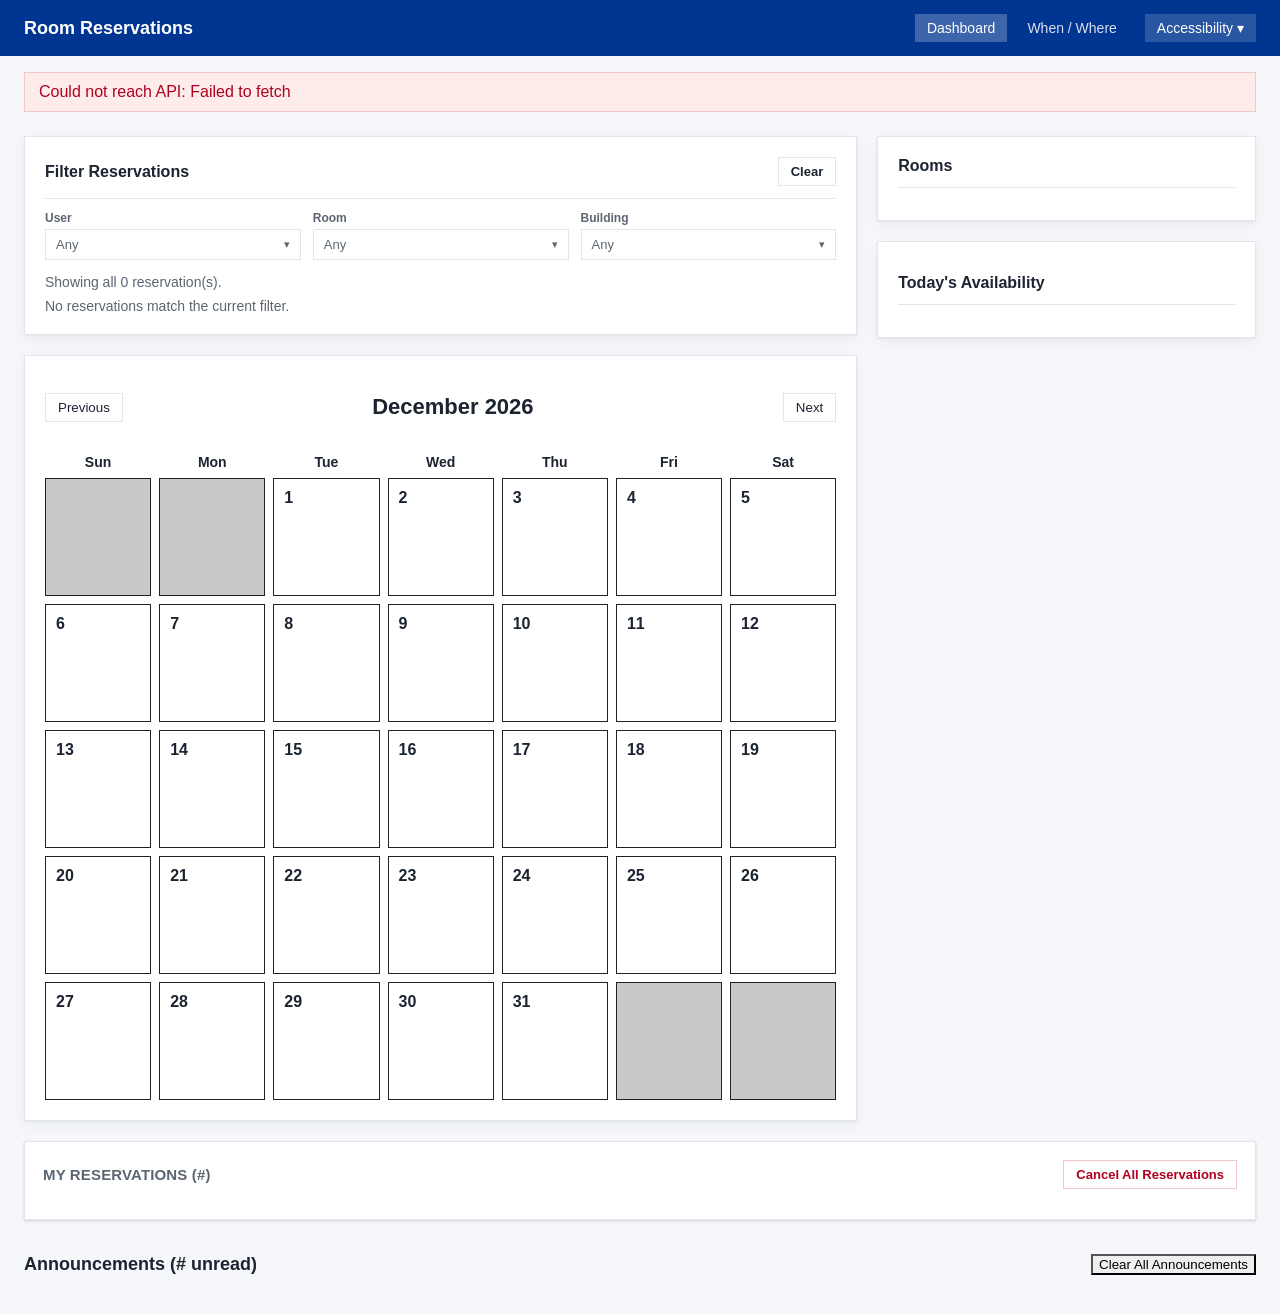
==== commit ed6b702a: "Merge Isac's dashboard and filter stuff with keyboard accessibility" ====
--- a/index.html
+++ b/index.html
@@ -3,186 +3,265 @@
 
 <head>
   <meta charset="UTF-8">
+  <meta name="viewport" content="width=device-width, initial-scale=1">
   <title>Mock Room Reservations</title>
+  <script>try {if (localStorage.getItem("theme") === "dark") document.documentElement.setAttribute("data-theme", "dark");} catch (e) { }</script>
   <link rel="stylesheet" href="style.css">
+  <link rel="stylesheet" href="nav.css">
+  <link rel="stylesheet" href="dashboard.css">
+  <link rel="stylesheet" href="dashboard-redesign.css">
+  <link rel="stylesheet" href="theme.css">
 </head>
 
 <body>
+  <header class="app-bar">
+    <h1 class="app-bar__title">Room Reservations</h1>
+    <div class="app-bar__right">
+      <nav class="app-bar__nav">
+        <a class="nav-link is-active" href="index.html">Dashboard</a>
+        <a class="nav-link" href="search.html">When / Where</a>
+      </nav>
+      <div class="a11y" id="a11y">
+        <button class="a11y-btn" id="a11y-btn" type="button" aria-haspopup="true" aria-expanded="false">Accessibility
+          ▾</button>
+        <div class="a11y-menu" id="a11y-menu" hidden>
+          <div class="a11y-option">
+            <span>High contrast</span>
+            <button class="btn" type="button" data-a11y="contrast" disabled>Off</button>
+          </div>
+          <div class="a11y-option">
+            <span>Dark mode</span>
+            <button class="btn" type="button" data-a11y="dark">Off</button>
+          </div>
+        </div>
+      </div>
+    </div>
+  </header>
+
   <div id="error"></div>
 
-  <div class="layout">
-    <div class="sidebar" tabindex="0">
-      <h2>Rooms</h2>
-      <div id="room-list"></div>
+  <main class="container">
+    <div class="dash2">
+      <!-- Wide left column: filter on top of the calendar -->
+      <div class="dash2__main">
+        <!-- Filter Reservations -->
+        <section class="card">
+          <div class="card__head">
+            <h2 class="card__title">Filter Reservations</h2>
+            <button class="btn" id="filter-clear" type="button" disabled>Clear</button>
+          </div>
+          <div class="filter-grid">
+            <div class="filter-field">
+              <span class="filter-field__label">User</span>
+              <div class="ms" id="filter-reserved_by"></div>
+            </div>
+            <div class="filter-field">
+              <span class="filter-field__label">Room</span>
+              <div class="ms" id="filter-room_name"></div>
+            </div>
+            <div class="filter-field">
+              <span class="filter-field__label">Building</span>
+              <div class="ms" id="filter-building"></div>
+            </div>
+          </div>
+          <div id="filter-results" class="filter-results"></div>
+        </section>
+
+        <!-- Calendar in focus -->
+        <section class="card calendar-focus">
+          <div class="calendar">
+            <div class="calendar-controls">
+              <button id="prev-month">Previous</button>
+              <h2 id="calendar-title"></h2>
+              <button id="next-month">Next</button>
+            </div>
+            <div class="calendar-weekdays">
+              <div>Sun</div>
+              <div>Mon</div>
+              <div>Tue</div>
+              <div>Wed</div>
+              <div>Thu</div>
+              <div>Fri</div>
+              <div>Sat</div>
+            </div>
+            <div id="calendar-body"></div>
+          </div>
+        </section>
+      </div>
+
+      <!-- Narrow right column: rooms + today's availability -->
+      <div class="dash2__side">
+        <aside class="card" id="sidebar">
+          <div class="card__head">
+            <h2 class="card__title">Rooms</h2>
+          </div>
+          <div id="room-list"></div>
+        </aside>
+
+        <!-- Room header + today's availability -->
+        <section class="card">
+          <div id="room-header"></div>
+          <div class="card__head" style="margin-top: 12px;">
+            <h2 class="card__title">Today's Availability</h2>
+          </div>
+          <div id="slots"></div>
+        </section>
+      </div>
+
+      <!-- Full-width below (reservations + announcements left untouched) -->
+      <div class="dash2__full">
+        <!-- My reservations (kept: template cards + dialogs + room gallery) -->
+        <section class="card" id="reservations">
+          <div class="card__head" id="reservations-header">
+            <h2 class="card__title" id="reservations-header-text">My Reservations (#)</h2>
+            <button class="btn btn--danger" id="reservation-cancel-all-button" type="button">
+              Cancel All Reservations</button>
+          </div>
+
+          <!-- cancel all reservations dialog -->
+          <div id="reservation-cancel-all"> <!-- Used to recycle confirmation dialog class -->
+            <dialog class="reservation-cancel-confirmation-dialog">
+              <p>Are you sure you want to cancel all of your reservations?</p>
+              <div class="reservation-cancel-confirmation-dialog-buttons">
+                <button class="reservation-cancel-confirmation-dialog-no-button" type="button" autofocus>No</button>
+                <button class="reservation-cancel-confirmation-dialog-yes-button" type="button">Yes</button>
+              </div>
+            </dialog>
+          </div>
+
+          <!-- all of the user's reservations -->
+          <div id="reservations-list">
+            <!-- populated by reservation cards (template) -->
+          </div>
+          <h3 id="reservations-none" hidden>You don't have any reservations yet.</h3>
+
+          <!-- Reservation template for populating current user reservations -->
+          <template id="reservation-template">
+            <div class="reservation-card">
+              <button class="reservation-card-button" type="button" aria-label="Open reservation details dialog"
+                aria-expanded="false">
+                <!-- room's main image thumbnail -->
+                <div class="reservation-room-thumbnail-box">
+                  <img class="reservation-room-thumbnail" alt="" hidden>
+                </div>
+                <!-- room and time information for reservation -->
+                <article class="reservation-content">
+                  <h2 class="reservation-room">Room Name</h2>
+                  <p class="reservation-building">Building</p>
+                  <p class="reservation-when"><time class="reservation-date">*date*</time> · <span
+                      class="reservation-slot">*slot*</span></p>
+                </article>
+              </button>
+              <!-- cancelling reservation -->
+              <button class="reservation-cancel-button" type="button">Cancel Reservation</button>
+            </div>
+            <!-- cancelling reservation confirmation -->
+            <dialog class="reservation-cancel-confirmation-dialog">
+              <p>Are you sure you want to cancel this reservation?</p>
+              <div class="reservation-cancel-confirmation-dialog-buttons">
+                <button class="reservation-cancel-confirmation-dialog-no-button" type="button" autofocus>No</button>
+                <button class="reservation-cancel-confirmation-dialog-yes-button" type="button">Yes</button>
+              </div>
+            </dialog>
+
+            <!-- room details popup (opened by clicking the reservation) -->
+            <dialog class="reservation-room-details-dialog">
+              <h2 class="reservation-room-details-name">Room Name</h2>
+              <div class="reservation-room-details-dialog-body">
+                <div class="reservation-room-details-info">
+                  <p>Building: <span class="reservation-room-details-building">*details*</span></p>
+                  <p>Capacity: <span class="reservation-room-details-capacity">*details*</span></p>
+                  <p>Type: <span class="reservation-room-details-type">*details*</span></p>
+                  <p>Equipment: <span class="reservation-room-details-equipment">*details*</span></p>
+                </div>
+                <!-- room image gallery -->
+                <div class="room-gallery" hidden>
+                  <div class="room-gallery-viewer">
+                    <button class="room-gallery-prev" type="button" aria-label="Previous room image">◀</button>
+                    <img class="room-gallery-image" alt="">
+                    <button class="room-gallery-next" type="button" aria-label="Next room image">▶</button>
+                  </div>
+                  <p class="room-gallery-counter"># / #</p>
+                  <div class="room-gallery-thumbnails" role="group" aria-label="Image gallery" tabindex="0">
+                    <!-- populated with room gallery thumbnail buttons for each image -->
+                  </div>
+                </div>
+                <div class="reservation-room-details-buttons">
+                  <button class="reservation-room-details-close-button" type="button" autofocus>Close</button>
+                </div>
+              </div>
+            </dialog>
+          </template>
+
+          <!-- Room gallery thumbnail button template for populating room details gallerys -->
+          <template id="room-gallery-thumbnail-template">
+            <button class="room-gallery-thumbnail" type="button" aria-label="Show room image" tabindex="-1">
+              <img class="room-gallery-thumbnail-image" alt="">
+            </button>
+          </template>
+        </section>
+
+        <!-- Announcements (left untouched) -->
+        <div id="announcements">
+          <div id="announcements-header">
+            <h2 id="announcements-header-text">Announcements (# unread)</h2>
+            <!-- clearing all announcements button and confirmation dialog -->
+            <button id="announcement-clear-all-messages-button" type="button">Clear All Announcements</button>
+          </div>
+
+          <!-- clear all announcements dialog -->
+          <div id="announcement-clear-all"> <!-- Used to recycle confirmation dialog class -->
+            <dialog class="announcement-message-clear-confirmation-dialog">
+              <p>Are you sure you want to remove all announcements?</p>
+              <div class="announcement-message-clear-confirmation-dialog-buttons">
+                <button class="announcement-message-clear-confirmation-dialog-no-button" type="button"
+                  autofocus>No</button>
+                <button class="announcement-message-clear-confirmation-dialog-yes-button" type="button">Yes</button>
+              </div>
+            </dialog>
+          </div>
+
+          <!-- all unread announcement messages -->
+          <div id="announcements-unread">
+            <!-- populated by announcement messages (template) -->
+          </div>
+          <h3 id="announcements-no-new-messages" hidden>No new announcements...</h3>
+
+          <!-- Announcement message template for populating unread announcements -->
+          <template id="announcement-message-template">
+            <div class="announcement-message-card">
+              <button class="announcement-message-card-button" type="button"
+                aria-label="Toggle announcement message content" aria-expanded="false">
+                <!-- text and other information for announcement -->
+                <article class="announcement-message-content">
+                  <h2 class="announcement-message-title">Announcement Title</h2>
+                  <p class="announcement-message-posted">Posted: <time
+                      class="announcement-message-posted-time">*time*</time></p>
+                  <p class="announcement-message-body" hidden>Announcement body.</p>
+                </article>
+              </button>
+              <!-- clearing announcement message -->
+              <!-- TODO: This button icon is kind of jank... -->
+              <button class="announcement-message-clear-button" type="button" aria-label="Clear announcement">❌</button>
+            </div>
+            <!-- clearing announcement confirmation -->
+            <dialog class="announcement-message-clear-confirmation-dialog">
+              <p>Are you sure you want to remove this announcement?</p>
+              <div class="announcement-message-clear-confirmation-dialog-buttons">
+                <button class="announcement-message-clear-confirmation-dialog-no-button" type="button"
+                  autofocus>No</button>
+                <button class="announcement-message-clear-confirmation-dialog-yes-button" type="button">Yes</button>
+              </div>
+            </dialog>
+          </template>
+        </div>
+      </div>
     </div>
-
-    <div class="main">
-      <div id="room-header"></div>
-
-      <div class="calendar">
-        <div class="calendar-controls">
-          <button id="prev-month">Previous</button>
-          <h2 id="calendar-title"></h2>
-          <button id="next-month">Next</button>
-        </div>
-
-        <div class="calendar-weekdays">
-          <div>Sun</div>
-          <div>Mon</div>
-          <div>Tue</div>
-          <div>Wed</div>
-          <div>Thu</div>
-          <div>Fri</div>
-          <div>Sat</div>
-        </div>
-
-        <div id="calendar-body"></div>
-      </div>
-
-      <h2>Today's availability</h2>
-      <div id="slots"></div>
-
-      <hr>
-      <div id="reservations">
-        <div id="reservations-header">
-          <h2 id="reservations-header-text">My Reservations (#)</h2>
-          <!-- cancelling all reservations button and confirmation dialog -->
-          <button id="reservation-cancel-all-button" type="button">Cancel All Reservations</button>
-        </div>
-
-        <!-- cancel all reservations dialog -->
-        <div id="reservation-cancel-all"> <!-- Used to recycle confirmation dialog class -->
-          <dialog class="reservation-cancel-confirmation-dialog">
-            <p>Are you sure you want to cancel all of your reservations?</p>
-            <div class="reservation-cancel-confirmation-dialog-buttons">
-              <button class="reservation-cancel-confirmation-dialog-no-button" type="button">No</button>
-              <button class="reservation-cancel-confirmation-dialog-yes-button" type="button">Yes</button>
-            </div>
-          </dialog>
-        </div>
-
-        <!-- all of the user's reservations -->
-        <div id="reservations-list">
-          <!-- populated by reservation cards (template) -->
-        </div>
-        <h3 id="reservations-none" hidden>You don't have any reservations yet.</h3>
-
-        <!-- Reservation template for populating current user reservations -->
-        <template id="reservation-template">
-          <div class="reservation">
-            <!-- room's main image thumbnail -->
-            <div class="reservation-room-thumbnail-box">
-              <img class="reservation-room-thumbnail" alt="" hidden>
-            </div>
-            <!-- room and time information for reservation -->
-            <article class="reservation-content">
-              <h2 class="reservation-room">Room Name</h2>
-              <p class="reservation-building">Building</p>
-              <p class="reservation-when"><time class="reservation-date">*date*</time> · <span
-                  class="reservation-slot">*slot*</span></p>
-            </article>
-            <!-- cancelling reservation -->
-            <button class="reservation-cancel-button" type="button">Cancel</button>
-          </div>
-          <!-- cancelling reservation confirmation -->
-          <dialog class="reservation-cancel-confirmation-dialog">
-            <p>Are you sure you want to cancel this reservation?</p>
-            <div class="reservation-cancel-confirmation-dialog-buttons">
-              <button class="reservation-cancel-confirmation-dialog-no-button" type="button">No</button>
-              <button class="reservation-cancel-confirmation-dialog-yes-button" type="button">Yes</button>
-            </div>
-          </dialog>
-
-          <!-- room details popup (opened by clicking the reservation) -->
-          <dialog class="reservation-room-details-dialog">
-            <h2 class="reservation-room-details-name">Room Name</h2>
-            <div class="reservation-room-details-info">
-              <p>Building: <span class="reservation-room-details-building">*details*</span></p>
-              <p>Capacity: <span class="reservation-room-details-capacity">*details*</span></p>
-              <p>Type: <span class="reservation-room-details-type">*details*</span></p>
-              <p>Equipment: <span class="reservation-room-details-equipment">*details*</span></p>
-            </div>
-            <!-- room image gallery -->
-            <div class="room-gallery" hidden>
-              <div class="room-gallery-viewer">
-                <button class="room-gallery-prev" type="button" aria-label="Previous room image">◀</button>
-                <img class="room-gallery-image" alt="">
-                <button class="room-gallery-next" type="button" aria-label="Next room image">▶</button>
-              </div>
-              <p class="room-gallery-counter"># / #</p>
-              <div class="room-gallery-thumbnails">
-                <!-- populated with room gallery thumbnail buttons for each image -->
-              </div>
-            </div>
-            <div class="reservation-room-details-buttons">
-              <button class="reservation-room-details-close-button" type="button">Close</button>
-            </div>
-          </dialog>
-        </template>
-
-        <!-- Room gallery thumbnail button template for populating room details gallerys -->
-        <template id="room-gallery-thumbnail-template">
-          <button class="room-gallery-thumbnail" type="button" aria-label="Show room image">
-            <img class="room-gallery-thumbnail-image" alt="">
-          </button>
-        </template>
-      </div>
-
-      <hr>
-      <div id="announcements">
-        <div id="announcements-header">
-          <h2 id="announcements-header-text">Announcements (# unread)</h2>
-          <!-- clearing all announcements button and confirmation dialog -->
-          <button id="announcement-clear-all-messages-button" type="button">Clear All Announcements</button>
-        </div>
-
-        <!-- clear all announcements dialog -->
-        <div id="announcement-clear-all"> <!-- Used to recycle confirmation dialog class -->
-          <dialog class="announcement-message-clear-confirmation-dialog">
-            <p>Are you sure you want to remove all announcements?</p>
-            <div class="announcement-message-clear-confirmation-dialog-buttons">
-              <button class="announcement-message-clear-confirmation-dialog-no-button" type="button">No</button>
-              <button class="announcement-message-clear-confirmation-dialog-yes-button" type="button">Yes</button>
-            </div>
-          </dialog>
-        </div>
-
-        <!-- all unread announcement messages -->
-        <div id="announcements-unread">
-          <!-- populated by announcement messages (template) -->
-        </div>
-        <h3 id="announcements-no-new-messages" hidden>No new announcements...</h3>
-
-        <!-- Announcement message template for populating unread announcements -->
-        <template id="announcement-message-template">
-          <div class="announcement-message" role="card" aria-label="Toggle announcement message content"
-            aria-expanded="false" tabindex="0">
-            <!-- text and other information for announcement -->
-            <article class="announcement-message-content">
-              <h2 class="announcement-message-title">Announcement Title</h2>
-              <p class="announcement-message-posted">Posted: <time
-                  class="announcement-message-posted-time">*time*</time></p>
-              <p class="announcement-message-body" hidden>Announcement body.</p>
-            </article>
-            <!-- clearing announcement message -->
-            <!-- TODO: This button icon is kind of jank... -->
-            <button class="announcement-message-clear-button" type="button" aria-label="Clear announcement">❌</button>
-          </div>
-          <!-- clearing announcement confirmation -->
-          <dialog class="announcement-message-clear-confirmation-dialog">
-            <p>Are you sure you want to remove this announcement?</p>
-            <div class="announcement-message-clear-confirmation-dialog-buttons">
-              <button class="announcement-message-clear-confirmation-dialog-no-button" type="button">No</button>
-              <button class="announcement-message-clear-confirmation-dialog-yes-button" type="button">Yes</button>
-            </div>
-          </dialog>
-        </template>
-      </div>
-
-    </div>
-  </div>
+  </main>
 
   <script src="script.js"></script>
+  <script src="dashboard-filter.js"></script>
+  <script src="accessibility.js"></script>
 </body>
 
 </html>
--- a/style.css
+++ b/style.css
@@ -25,6 +25,13 @@
 h1 { font-size: 24px; }
 h2 { font-size: 18px; }
 
+button:focus {
+  outline: 3px solid var(--blue);
+  outline-offset: 2px;
+  /* TODO: Z index for focus ring is a jank solution to my terribly designed cards... */
+  z-index: 1;
+}
+
 .layout {
   display: flex;
   gap: 16px;
@@ -117,40 +124,14 @@
     font-size: 13px;
 }
 
-
-#reservations-header {
-  display: flex;
-  justify-content: space-between;
-  align-items: center;
-}
-
-.reservation {
-  display: flex;
-  justify-content: space-between;
-  align-items: center;
-  border: 2px solid var(--blue-dark);
-  border-radius: 10px;
-  background: var(--blue-tint);
-  padding: 20px;
-  margin: 5px;
+.reservation-content {
+  flex: 1;
 }
 .reservation-building {
   font-style: italic;
 }
 .reservation-when {
   font-weight: bold;
-}
-.reservation-cancel-button {
-  font-weight: bold;
-}
-
-/* Room images */
-.reservation {
-  gap: 16px;
-  cursor: pointer;
-}
-.reservation-content {
-  flex: 1;
 }
 
 .reservation-room-thumbnail-box [hidden],
@@ -166,6 +147,9 @@
   padding: 12px 16px;
   background: var(--blue);
   color: var(--white);
+}
+.reservation-room-details-dialog-body {
+  padding: 10px;
 }
 .reservation-room-details-info {
   display: flex;
@@ -224,7 +208,14 @@
   display: flex;
   align-items: center;
   gap: 8px;
-}
+  min-height: 100px;
+}
+.room-gallery-viewer button {
+  font-size: large;
+  cursor: pointer;
+  height: 80px; /* TODO: should be dynamic */
+}
+
 .room-gallery-image {
   flex: 1;
   min-width: 0;
@@ -233,11 +224,6 @@
   background: var(--white);
   border-radius: 6px;
 }
-.room-gallery-prev,
-.room-gallery-next {
-  font-size: large;
-  cursor: pointer;
-}
 .room-gallery-counter {
   text-align: center;
 }
@@ -251,12 +237,13 @@
 .room-gallery-thumbnail {
   flex: none;
   padding: 0;
-  border: 2px solid transparent;
+  border: 4px solid transparent;
   border-radius: 4px;
   background: none;
   cursor: pointer;
   scroll-snap-align: start;
 }
+
 .room-gallery-thumbnail img {
   display: block;
   width: 64px;
@@ -264,32 +251,52 @@
   object-fit: cover;
 }
 
-#announcements-header {
+#announcements-header,
+#reservations-header {
   display: flex;
   justify-content: space-between;
   align-items: center;
 }
 
-.announcement-message {
-  display: flex;
-  justify-content: space-between;
-  align-items: center;
+.announcement-message-card,
+.reservation-card {
+  display: flex;
+  flex-direction: row;
   border: 2px solid var(--blue-dark);
   border-radius: 10px;
   background: var(--blue-tint);
-  padding: 20px 0px;
-  margin: 5px;
+}
+.announcement-message-card-button {
+  display: flex;
+  flex: 0 0 90%;
+}
+.reservation-card-button {
+  display: flex;
+  align-items: center;
+  flex: 0 0 80%;
+}
+.announcement-message-card-button,
+.reservation-card-button {
+  border: none;
+  background: none;
+  border-top-left-radius: 10px;
+  border-bottom-left-radius: 10px;
+}
+
+.announcement-message-clear-button,
+.reservation-cancel-button {
+  flex: 1;
+  border: none;
+  background: wheat;
+  font-size: large;
+  border-top-right-radius: 10px;
+  border-bottom-right-radius: 10px;
 }
 .announcement-message-posted {
   font-size: small;
   font-style: italic;
 }
 
-.announcement-message-clear-button {
-  border: none;
-  background: none;
-  font-size: large;
-}
 .announcement-message-clear-confirmation-dialog,
 .reservation-cancel-confirmation-dialog {
   border: 4px solid red;
--- a/nav.css
+++ b/nav.css
@@ -0,0 +1,62 @@
+/* ==============================================================
+ * nav.css
+ * Shared top app bar + accessibility menu. Loaded by every page
+ * (index.html, search.html) so the nav stays consistent. Self
+ * contained: depends only on --blue / --white from style.css.
+ * ============================================================== */
+
+.app-bar {
+  display: flex;
+  align-items: center;
+  justify-content: space-between;
+  gap: 16px;
+  padding: 14px 24px;
+  background: var(--blue);
+  color: var(--white);
+}
+
+.app-bar__title { margin: 0; font-size: 18px; font-weight: 700; }
+
+.app-bar__nav { display: flex; gap: 8px; }
+
+.nav-link {
+  padding: 6px 12px;
+  border-radius: 0;
+  color: var(--white);
+  text-decoration: none;
+  font-size: 14px;
+  opacity: 0.85;
+}
+.nav-link:hover { background: rgba(255, 255, 255, 0.16); opacity: 1; }
+.nav-link.is-active { background: rgba(255, 255, 255, 0.24); opacity: 1; }
+
+/* Right cluster: nav links + accessibility menu */
+.app-bar__right { display: flex; align-items: center; gap: 16px; }
+
+.a11y { position: relative; }
+.a11y-btn {
+  font: inherit; font-size: 14px; color: var(--white);
+  background: rgba(255, 255, 255, 0.16); border: 0; padding: 6px 12px; cursor: pointer;
+}
+.a11y-btn:hover { background: rgba(255, 255, 255, 0.24); }
+
+.a11y-menu {
+  position: absolute; top: calc(100% + 6px); right: 0; z-index: 30;
+  width: 240px; padding: 8px; background: #ffffff; color: #1b2430;
+  border: 1px solid #e2e6ea;
+  box-shadow: 0 1px 2px rgba(16, 24, 40, 0.06), 0 1px 3px rgba(16, 24, 40, 0.10);
+}
+.a11y-menu[hidden] { display: none; }
+
+.a11y-option {
+  display: flex; align-items: center; justify-content: space-between;
+  gap: 12px; padding: 8px 6px;
+}
+.a11y-option + .a11y-option { border-top: 1px solid #e2e6ea; }
+.a11y-stepper { display: flex; gap: 6px; }
+
+.a11y-menu .btn {
+  font: inherit; font-size: 13px; font-weight: 600;
+  padding: 6px 12px; border: 1px solid #e2e6ea; border-radius: 0;
+  background: #ffffff; color: #1b2430; cursor: pointer;
+}
--- a/dashboard.css
+++ b/dashboard.css
@@ -0,0 +1,313 @@
+/* ============================================================== */
+/* dashboard.css                                                  */
+/* Dashboard-only styling. Loaded after the shared style.css from */
+/* index.html, so its rules intentionally override the shared     */
+/* base for the dashboard page. The search page does NOT load     */
+/* this file, keeping the two pages visually independent.         */
+/*                                                                */
+/* Organized as: tokens -> layout shell -> reusable components    */
+/* (card, button, badge, chip) -> per-section modules. Each       */
+/* section is self-contained so pieces can be moved or reused.    */
+/* ============================================================== */
+
+/* -------------------------------------------------------------- */
+/* Design tokens                                                  */
+/* -------------------------------------------------------------- */
+:root {
+  --ink: #1b2430;
+  --muted: #5b6672;
+  --line: #e2e6ea;
+  --bg: #f5f7fa;
+  --surface: #ffffff;
+
+  --radius: 0;
+  --radius-sm: 0;
+  --shadow: 0 1px 2px rgba(16, 24, 40, 0.06), 0 1px 3px rgba(16, 24, 40, 0.10);
+
+  --danger: #b00020;
+  --danger-bg: #fdecea;
+  --danger-line: #f2c7c7;
+  --ok: #1b5e20;
+  --ok-bg: #e8f5e9;
+
+  --space: 16px;
+}
+
+/* -------------------------------------------------------------- */
+/* Page shell                                                     */
+/* -------------------------------------------------------------- */
+body {
+  margin: 0;
+  background: var(--bg);
+  color: var(--ink);
+  font-family: -apple-system, BlinkMacSystemFont, "Segoe UI", Roboto, sans-serif;
+}
+
+.container {
+  max-width: 1080px;
+  margin: 0 auto;
+  padding: 24px;
+}
+
+/* Error banner (shared #error id, styled for the dashboard) */
+#error {
+  color: var(--danger);
+  background: var(--danger-bg);
+  border: 1px solid var(--danger-line);
+  border-radius: var(--radius-sm);
+  margin: 16px 24px 0;
+  padding: 10px 14px;
+}
+#error:empty { display: none; }
+
+/* Dashboard layout: sidebar + main column, collapses on narrow screens */
+.dashboard {
+  display: grid;
+  grid-template-columns: 260px 1fr;
+  gap: var(--space);
+  align-items: start;
+}
+
+@media (max-width: 760px) {
+  .dashboard { grid-template-columns: 1fr; }
+}
+
+/* -------------------------------------------------------------- */
+/* Card (reusable surface)                                        */
+/* -------------------------------------------------------------- */
+.card {
+  background: var(--surface);
+  border: 1px solid var(--line);
+  border-radius: var(--radius);
+  box-shadow: var(--shadow);
+  padding: 18px;
+}
+
+.card + .card { margin-top: var(--space); }
+
+.card__head {
+  display: flex;
+  align-items: center;
+  justify-content: space-between;
+  gap: 8px;
+  margin-bottom: 12px;
+}
+
+.card__title {
+  margin: 0;
+  font-size: 15px;
+  font-weight: 700;
+  letter-spacing: 0.01em;
+  text-transform: uppercase;
+  color: var(--muted);
+}
+
+.muted { color: var(--muted); font-size: 14px; }
+
+/* -------------------------------------------------------------- */
+/* Button (reusable)                                              */
+/* -------------------------------------------------------------- */
+.btn {
+  font: inherit;
+  font-size: 13px;
+  font-weight: 600;
+  padding: 6px 12px;
+  border-radius: var(--radius-sm);
+  border: 1px solid var(--line);
+  background: var(--surface);
+  color: var(--ink);
+  cursor: pointer;
+}
+.btn:hover { background: var(--bg); }
+
+.btn--primary {
+  background: var(--blue);
+  border-color: var(--blue);
+  color: var(--white);
+}
+.btn--primary:hover { background: var(--blue-dark); }
+
+.btn--danger {
+  background: var(--surface);
+  border-color: var(--danger-line);
+  color: var(--danger);
+}
+.btn--danger:hover { background: var(--danger-bg); }
+
+/* Square buttons everywhere on the dashboard */
+button { border-radius: 0; }
+
+/* Sidebar room links */
+#sidebar a {
+  display: block;
+  padding: 8px 10px;
+  color: var(--ink);
+  text-decoration: none;
+}
+#sidebar a:hover { background: var(--bg); }
+
+/* -------------------------------------------------------------- */
+/* Badge + chip (reusable inline tags)                            */
+/* -------------------------------------------------------------- */
+.badge {
+  display: inline-block;
+  font-size: 12px;
+  font-weight: 600;
+  padding: 2px 10px;
+  border-radius: 0;
+  background: var(--bg);
+  color: var(--muted);
+}
+.badge--open { background: transparent; padding-left: 0; color: var(--ok); }
+.badge--taken { background: transparent; padding-left: 0; color: var(--danger); }
+
+.chip {
+  display: inline-block;
+  font-size: 12px;
+  padding: 3px 10px;
+  border-radius: 0;
+  background: var(--blue-tint);
+  color: var(--blue-dark);
+}
+
+/* -------------------------------------------------------------- */
+/* Module: room list (sidebar)                                    */
+/* -------------------------------------------------------------- */
+.room-item {
+  display: block;
+  padding: 10px 12px;
+  margin-bottom: 6px;
+  border-radius: var(--radius-sm);
+  text-decoration: none;
+  color: var(--ink);
+  border: 1px solid transparent;
+}
+.room-item:last-child { margin-bottom: 0; }
+.room-item:hover { background: var(--bg); }
+.room-item.is-active {
+  background: var(--blue-tint);
+  border-color: var(--blue);
+  color: var(--blue-dark);
+  font-weight: 600;
+}
+.room-item__name { display: block; }
+.room-item__building { display: block; font-size: 12px; color: var(--muted); }
+.room-item.is-active .room-item__building { color: var(--blue-dark); }
+
+/* -------------------------------------------------------------- */
+/* Module: calendar view placeholder (empty box for now)          */
+/* -------------------------------------------------------------- */
+.calendar-box { min-height: 420px; }
+
+/* -------------------------------------------------------------- */
+/* Module: reservation filter + multi-select                      */
+/* -------------------------------------------------------------- */
+.filter-grid {
+  display: grid;
+  grid-template-columns: repeat(3, 1fr);
+  gap: 12px;
+}
+@media (max-width: 640px) {
+  .filter-grid { grid-template-columns: 1fr; }
+}
+
+.filter-field { display: flex; flex-direction: column; gap: 4px; }
+.filter-field__label { font-size: 12px; font-weight: 600; color: var(--muted); }
+
+/* multi-select control */
+.ms { position: relative; }
+.ms-btn {
+  display: flex;
+  align-items: center;
+  gap: 8px;
+  width: 100%;
+  font: inherit;
+  font-size: 13px;
+  padding: 7px 10px;
+  border: 1px solid var(--line);
+  border-radius: var(--radius-sm);
+  background: var(--surface);
+  cursor: pointer;
+}
+.ms-btn:hover { border-color: var(--muted); }
+.ms.is-open .ms-btn { border-color: var(--blue); box-shadow: 0 0 0 3px var(--blue-tint); }
+.ms-value { flex: 1; text-align: left; color: var(--ink); }
+.ms-value.is-empty { color: var(--muted); }
+.ms-caret { color: var(--muted); font-size: 11px; }
+
+.ms-menu {
+  position: absolute;
+  top: calc(100% + 4px);
+  left: 0;
+  right: 0;
+  z-index: 20;
+  max-height: 220px;
+  overflow-y: auto;
+  padding: 4px;
+  background: var(--surface);
+  border: 1px solid var(--line);
+  border-radius: var(--radius-sm);
+  box-shadow: var(--shadow);
+}
+.ms-menu[hidden] { display: none; }
+
+.ms-option {
+  display: flex;
+  align-items: center;
+  gap: 8px;
+  padding: 6px 8px;
+  font-size: 13px;
+  cursor: pointer;
+}
+.ms-option:hover { background: var(--bg); }
+.ms-option input { width: 15px; height: 15px; accent-color: var(--blue); }
+.ms-empty { padding: 8px; color: var(--muted); font-size: 13px; }
+
+.filter-results { margin-top: 14px; }
+.filter-results__count { margin-bottom: 8px; }
+
+.filter-row {
+  display: flex;
+  align-items: center;
+  gap: 10px;
+  padding: 9px 0;
+  border-bottom: 1px solid var(--line);
+}
+.filter-row:last-child { border-bottom: none; }
+.filter-row__date { font-variant-numeric: tabular-nums; font-weight: 600; min-width: 96px; }
+.filter-row__slot { font-variant-numeric: tabular-nums; color: var(--muted); min-width: 104px; }
+.filter-row__who { font-weight: 600; }
+
+/* -------------------------------------------------------------- */
+/* Module: room header                                            */
+/* -------------------------------------------------------------- */
+.room-header__name { margin: 0 0 8px; font-size: 22px; }
+.room-header__meta { display: flex; flex-wrap: wrap; gap: 6px; }
+
+/* -------------------------------------------------------------- */
+/* Module: availability slots                                     */
+/* -------------------------------------------------------------- */
+.slot-row {
+  display: flex;
+  align-items: center;
+  gap: 10px;
+  padding: 10px 0;
+  border-bottom: 1px solid var(--line);
+}
+.slot-row:last-child { border-bottom: none; }
+.slot-row__time { font-variant-numeric: tabular-nums; min-width: 110px; font-weight: 600; }
+.slot-row__who { color: var(--muted); font-size: 13px; }
+.slot-row__spacer { flex: 1; }
+
+/* -------------------------------------------------------------- */
+/* Module: my reservations                                        */
+/* -------------------------------------------------------------- */
+.reservation-row {
+  display: flex;
+  align-items: center;
+  gap: 10px;
+  padding: 10px 0;
+  border-bottom: 1px solid var(--line);
+}
+.reservation-row:last-child { border-bottom: none; }
+.reservation-row__text { flex: 1; }
--- a/dashboard-redesign.css
+++ b/dashboard-redesign.css
@@ -0,0 +1,108 @@
+/* ==============================================================
+ * dashboard-redesign.css
+ * Square-cornered, two-column layout with the calendar in focus.
+ * Rooms are styled as boxes that match the reservation tiles.
+ * Reservations + announcements content is untouched (their corners
+ * are squared to match the rest). Uses shared tokens, so dark mode
+ * keeps working.
+ * ============================================================== */
+
+.container { max-width: 1280px; }
+
+/* Two-column layout: filter + calendar (left), controls (right),
+   reservations + announcements full-width below. */
+.dash2 {
+  display: grid;
+  grid-template-columns: minmax(0, 2.2fr) minmax(300px, 1fr);
+  gap: 20px;
+  align-items: start;
+}
+.dash2__main { display: flex; flex-direction: column; gap: 20px; }
+.dash2__side { display: flex; flex-direction: column; gap: 20px; }
+.dash2__full {
+  grid-column: 1 / -1;
+  display: flex;
+  flex-direction: column;
+  gap: 20px;
+}
+.dash2__main .card,
+.dash2__side .card,
+.dash2__full .card { margin-top: 0; }
+
+@media (max-width: 860px) {
+  .dash2 { grid-template-columns: 1fr; }
+}
+
+/* Square, lightly elevated cards (reservations card excluded) */
+.card:not(#reservations) {
+  border-radius: 0;
+  box-shadow: 0 1px 2px rgba(16, 24, 40, 0.05), 0 4px 14px rgba(16, 24, 40, 0.05);
+  padding: 20px;
+}
+.card:not(#reservations) .card__head {
+  border-bottom: 1px solid var(--line);
+  padding-bottom: 12px;
+}
+.card:not(#reservations) .card__title {
+  text-transform: none;
+  letter-spacing: 0;
+  font-size: 16px;
+  color: var(--ink);
+}
+
+/* Square corners everywhere */
+.btn,
+.calendar-day,
+.reservation,
+.announcement-message { border-radius: 0; }
+
+/* Rooms as boxes that match the reservation tiles */
+#room-list { display: flex; flex-direction: column; gap: 8px; }
+#sidebar a {
+  display: block;
+  padding: 10px 12px;
+  background: transparent;
+  color: var(--ink);
+  font-weight: 600;
+  text-decoration: none;
+}
+#sidebar a:hover { background: var(--blue-tint); }
+#sidebar a.is-active { color: var(--blue); }
+
+/* Calendar as the hero */
+.calendar-focus .calendar { margin: 0; }
+.calendar-focus #calendar-title { font-size: 22px; }
+.calendar-focus .calendar-weekdays { font-size: 14px; }
+.calendar-focus .calendar-day { min-height: 118px; }
+.calendar-controls button {
+  border: 1px solid var(--line);
+  background: var(--surface);
+  color: var(--ink);
+  padding: 6px 12px;
+  cursor: pointer;
+}
+.calendar-controls button:hover { background: var(--blue-tint); }
+.calendar-day { transition: box-shadow .12s, border-color .12s; }
+.calendar-day:not(.empty-day):hover {
+  border-color: var(--blue);
+  box-shadow: 0 0 0 2px var(--blue-tint);
+}
+
+/* Availability rows + primary Book button */
+.filter-row__who { color: var(--blue-dark); }
+#slots .row {
+  padding: 10px 2px;
+  border-bottom: 1px solid var(--line);
+}
+#slots .row:last-child { border-bottom: none; }
+#slots .row span { font-variant-numeric: tabular-nums; }
+#slots .row button {
+  margin-left: auto;
+  padding: 6px 14px;
+  border: 0;
+  background: var(--blue);
+  color: var(--white);
+  font-weight: 600;
+  cursor: pointer;
+}
+#slots .row button:hover { background: var(--blue-dark); }
--- a/theme.css
+++ b/theme.css
@@ -0,0 +1,57 @@
+/* ==============================================================
+ * theme.css
+ * Dark mode, shared by every page. Activated by data-theme="dark"
+ * on <html> (set by accessibility.js + an inline head script).
+ * Works mostly by re-pointing the existing color tokens; a few
+ * rules that hard-code light colors are overridden directly.
+ * Brand blue and white-on-blue text are intentionally left alone.
+ * ============================================================== */
+
+:root[data-theme="dark"] {
+  /* dashboard.css tokens */
+  --ink: #e6e9ee;
+  --muted: #9aa4b2;
+  --line: #2a3340;
+  --bg: #0f141b;
+  --surface: #1a212b;
+  --danger: #ff6b6b;
+  --danger-bg: #3a1f22;
+  --danger-line: #5a2a2e;
+
+  /* style.css tokens */
+  --blue-tint: #1e2a44;
+  --card-color: #1a212b;
+  --background-color: #0f141b;
+  --border-color: #2a3340;
+  --empty-day-color: #141a22;
+  --event-color: #1e2a44;
+  --gray: #3a4552;
+}
+
+/* Base page (covers the search page, which has no body background) */
+:root[data-theme="dark"] body {
+  background: var(--bg);
+  color: var(--ink);
+}
+
+/* Accessibility menu (nav.css hard-codes light colors) */
+:root[data-theme="dark"] .a11y-menu,
+:root[data-theme="dark"] .a11y-menu .btn {
+  background: var(--surface);
+  color: var(--ink);
+  border-color: var(--line);
+}
+
+/* Search page surfaces that hard-code var(--white) / defaults */
+:root[data-theme="dark"] .room-card,
+:root[data-theme="dark"] .legend,
+:root[data-theme="dark"] .seg-open,
+:root[data-theme="dark"] .field select,
+:root[data-theme="dark"] .field input,
+:root[data-theme="dark"] #room-dialog {
+  background: var(--surface);
+  color: var(--ink);
+  border-color: var(--line);
+}
+:root[data-theme="dark"] .seg-open:hover { background: var(--blue-tint); }
+:root[data-theme="dark"] .swatch { border-color: var(--line); }
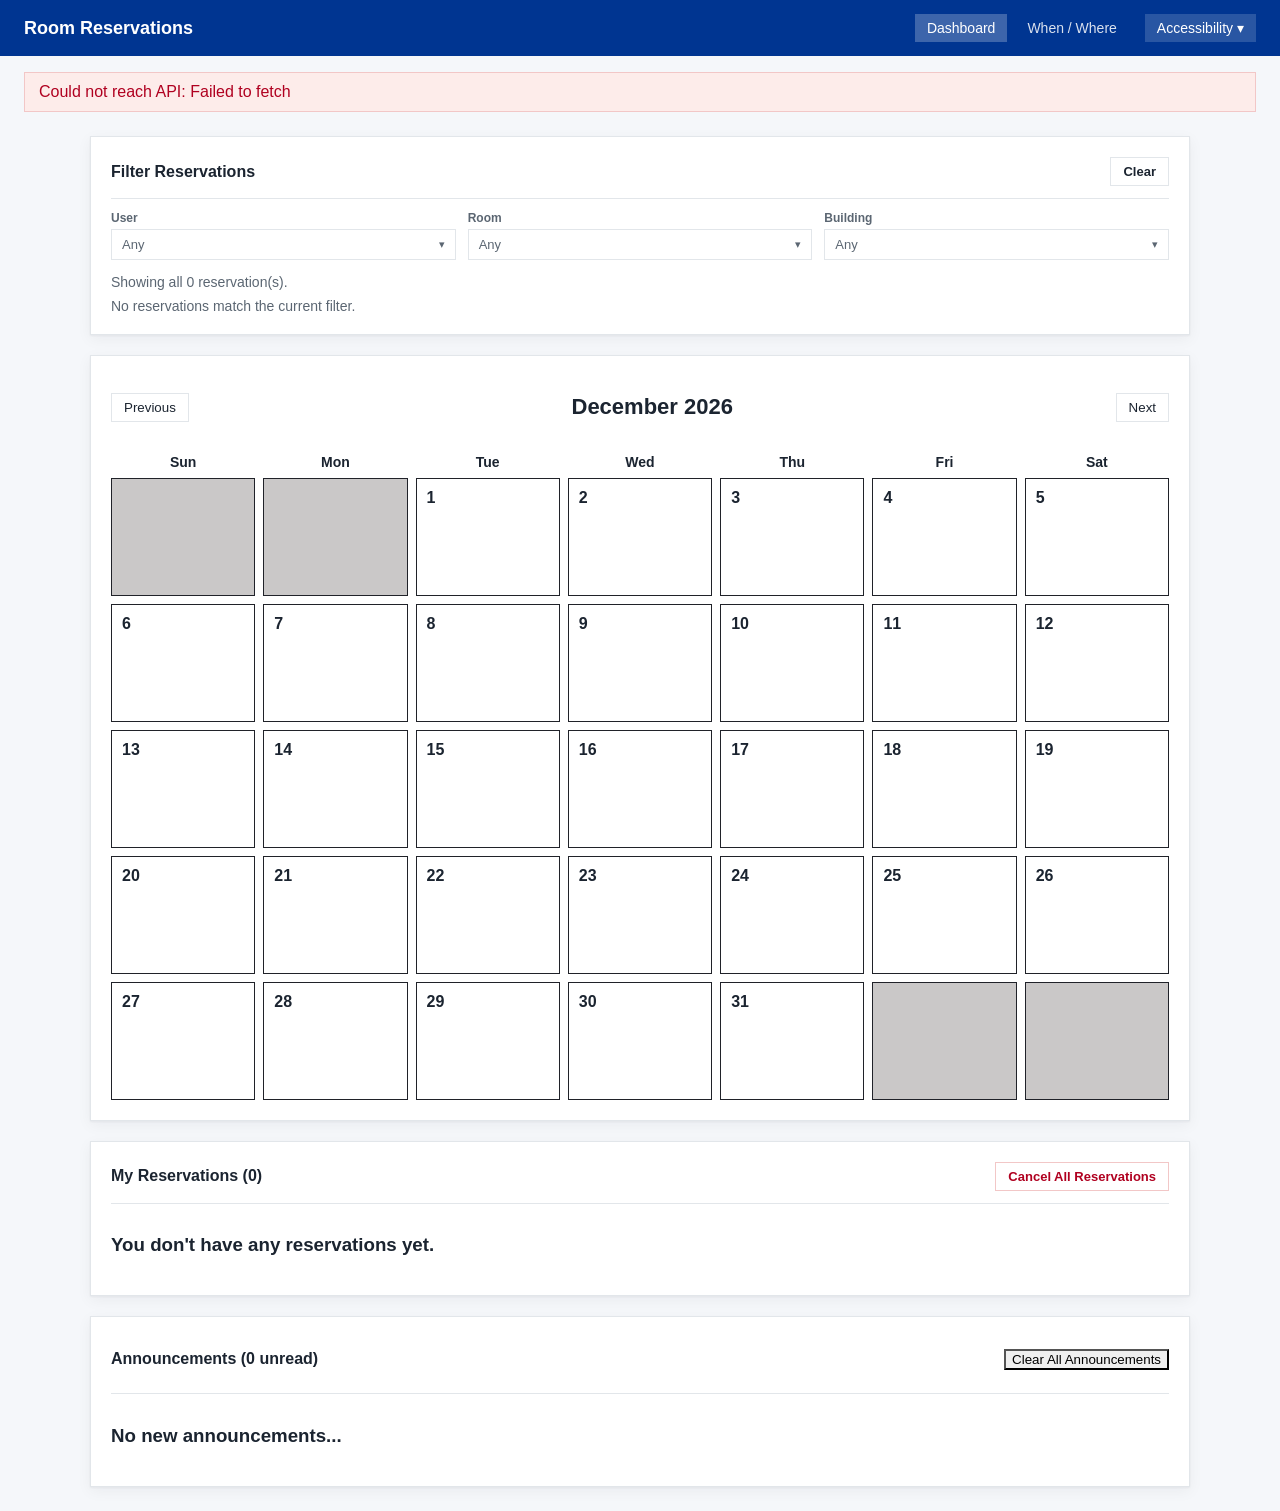
==== commit 8bebaf5b: "Fix dashboard: remove rooms/booking, decouple init, style announcements, dark-mode dialogs" ====
--- a/index.html
+++ b/index.html
@@ -42,219 +42,194 @@
 
   <main class="container">
     <div class="dash2">
-      <!-- Wide left column: filter on top of the calendar -->
-      <div class="dash2__main">
-        <!-- Filter Reservations -->
-        <section class="card">
-          <div class="card__head">
-            <h2 class="card__title">Filter Reservations</h2>
-            <button class="btn" id="filter-clear" type="button" disabled>Clear</button>
-          </div>
-          <div class="filter-grid">
-            <div class="filter-field">
-              <span class="filter-field__label">User</span>
-              <div class="ms" id="filter-reserved_by"></div>
-            </div>
-            <div class="filter-field">
-              <span class="filter-field__label">Room</span>
-              <div class="ms" id="filter-room_name"></div>
-            </div>
-            <div class="filter-field">
-              <span class="filter-field__label">Building</span>
-              <div class="ms" id="filter-building"></div>
-            </div>
-          </div>
-          <div id="filter-results" class="filter-results"></div>
-        </section>
-
-        <!-- Calendar in focus -->
-        <section class="card calendar-focus">
-          <div class="calendar">
-            <div class="calendar-controls">
-              <button id="prev-month">Previous</button>
-              <h2 id="calendar-title"></h2>
-              <button id="next-month">Next</button>
-            </div>
-            <div class="calendar-weekdays">
-              <div>Sun</div>
-              <div>Mon</div>
-              <div>Tue</div>
-              <div>Wed</div>
-              <div>Thu</div>
-              <div>Fri</div>
-              <div>Sat</div>
-            </div>
-            <div id="calendar-body"></div>
-          </div>
-        </section>
-      </div>
-
-      <!-- Narrow right column: rooms + today's availability -->
-      <div class="dash2__side">
-        <aside class="card" id="sidebar">
-          <div class="card__head">
-            <h2 class="card__title">Rooms</h2>
-          </div>
-          <div id="room-list"></div>
-        </aside>
-
-        <!-- Room header + today's availability -->
-        <section class="card">
-          <div id="room-header"></div>
-          <div class="card__head" style="margin-top: 12px;">
-            <h2 class="card__title">Today's Availability</h2>
-          </div>
-          <div id="slots"></div>
-        </section>
-      </div>
-
-      <!-- Full-width below (reservations + announcements left untouched) -->
-      <div class="dash2__full">
-        <!-- My reservations (kept: template cards + dialogs + room gallery) -->
-        <section class="card" id="reservations">
-          <div class="card__head" id="reservations-header">
-            <h2 class="card__title" id="reservations-header-text">My Reservations (#)</h2>
-            <button class="btn btn--danger" id="reservation-cancel-all-button" type="button">
-              Cancel All Reservations</button>
-          </div>
-
-          <!-- cancel all reservations dialog -->
-          <div id="reservation-cancel-all"> <!-- Used to recycle confirmation dialog class -->
-            <dialog class="reservation-cancel-confirmation-dialog">
-              <p>Are you sure you want to cancel all of your reservations?</p>
-              <div class="reservation-cancel-confirmation-dialog-buttons">
-                <button class="reservation-cancel-confirmation-dialog-no-button" type="button" autofocus>No</button>
-                <button class="reservation-cancel-confirmation-dialog-yes-button" type="button">Yes</button>
-              </div>
-            </dialog>
-          </div>
-
-          <!-- all of the user's reservations -->
-          <div id="reservations-list">
-            <!-- populated by reservation cards (template) -->
-          </div>
-          <h3 id="reservations-none" hidden>You don't have any reservations yet.</h3>
-
-          <!-- Reservation template for populating current user reservations -->
-          <template id="reservation-template">
-            <div class="reservation-card">
-              <button class="reservation-card-button" type="button" aria-label="Open reservation details dialog"
-                aria-expanded="false">
-                <!-- room's main image thumbnail -->
-                <div class="reservation-room-thumbnail-box">
-                  <img class="reservation-room-thumbnail" alt="" hidden>
+      <!-- Filter Reservations -->
+      <section class="card">
+        <div class="card__head">
+          <h2 class="card__title">Filter Reservations</h2>
+          <button class="btn" id="filter-clear" type="button" disabled>Clear</button>
+        </div>
+        <div class="filter-grid">
+          <div class="filter-field">
+            <span class="filter-field__label">User</span>
+            <div class="ms" id="filter-reserved_by"></div>
+          </div>
+          <div class="filter-field">
+            <span class="filter-field__label">Room</span>
+            <div class="ms" id="filter-room_name"></div>
+          </div>
+          <div class="filter-field">
+            <span class="filter-field__label">Building</span>
+            <div class="ms" id="filter-building"></div>
+          </div>
+        </div>
+        <div id="filter-results" class="filter-results"></div>
+      </section>
+
+      <!-- Calendar in focus -->
+      <section class="card calendar-focus">
+        <div class="calendar">
+          <div class="calendar-controls">
+            <button id="prev-month">Previous</button>
+            <h2 id="calendar-title"></h2>
+            <button id="next-month">Next</button>
+          </div>
+          <div class="calendar-weekdays">
+            <div>Sun</div>
+            <div>Mon</div>
+            <div>Tue</div>
+            <div>Wed</div>
+            <div>Thu</div>
+            <div>Fri</div>
+            <div>Sat</div>
+          </div>
+          <div id="calendar-body"></div>
+        </div>
+      </section>
+
+      <!-- My reservations -->
+      <section class="card" id="reservations">
+        <div class="card__head" id="reservations-header">
+          <h2 class="card__title" id="reservations-header-text">My Reservations (#)</h2>
+          <button class="btn btn--danger" id="reservation-cancel-all-button" type="button">
+            Cancel All Reservations</button>
+        </div>
+
+        <!-- cancel all reservations dialog -->
+        <div id="reservation-cancel-all"> <!-- Used to recycle confirmation dialog class -->
+          <dialog class="reservation-cancel-confirmation-dialog">
+            <p>Are you sure you want to cancel all of your reservations?</p>
+            <div class="reservation-cancel-confirmation-dialog-buttons">
+              <button class="reservation-cancel-confirmation-dialog-no-button" type="button" autofocus>No</button>
+              <button class="reservation-cancel-confirmation-dialog-yes-button" type="button">Yes</button>
+            </div>
+          </dialog>
+        </div>
+
+        <!-- all of the user's reservations -->
+        <div id="reservations-list">
+          <!-- populated by reservation cards (template) -->
+        </div>
+        <h3 id="reservations-none" hidden>You don't have any reservations yet.</h3>
+
+        <!-- Reservation template for populating current user reservations -->
+        <template id="reservation-template">
+          <div class="reservation-card">
+            <button class="reservation-card-button" type="button" aria-label="Open reservation details dialog"
+              aria-expanded="false">
+              <!-- room's main image thumbnail -->
+              <div class="reservation-room-thumbnail-box">
+                <img class="reservation-room-thumbnail" alt="" hidden>
+              </div>
+              <!-- room and time information for reservation -->
+              <article class="reservation-content">
+                <h2 class="reservation-room">Room Name</h2>
+                <p class="reservation-building">Building</p>
+                <p class="reservation-when"><time class="reservation-date">*date*</time> · <span
+                    class="reservation-slot">*slot*</span></p>
+              </article>
+            </button>
+            <!-- cancelling reservation -->
+            <button class="reservation-cancel-button" type="button">Cancel Reservation</button>
+          </div>
+          <!-- cancelling reservation confirmation -->
+          <dialog class="reservation-cancel-confirmation-dialog">
+            <p>Are you sure you want to cancel this reservation?</p>
+            <div class="reservation-cancel-confirmation-dialog-buttons">
+              <button class="reservation-cancel-confirmation-dialog-no-button" type="button" autofocus>No</button>
+              <button class="reservation-cancel-confirmation-dialog-yes-button" type="button">Yes</button>
+            </div>
+          </dialog>
+
+          <!-- room details popup (opened by clicking the reservation) -->
+          <dialog class="reservation-room-details-dialog">
+            <h2 class="reservation-room-details-name">Room Name</h2>
+            <div class="reservation-room-details-dialog-body">
+              <div class="reservation-room-details-info">
+                <p>Building: <span class="reservation-room-details-building">*details*</span></p>
+                <p>Capacity: <span class="reservation-room-details-capacity">*details*</span></p>
+                <p>Type: <span class="reservation-room-details-type">*details*</span></p>
+                <p>Equipment: <span class="reservation-room-details-equipment">*details*</span></p>
+              </div>
+              <!-- room image gallery -->
+              <div class="room-gallery" hidden>
+                <div class="room-gallery-viewer">
+                  <button class="room-gallery-prev" type="button" aria-label="Previous room image">◀</button>
+                  <img class="room-gallery-image" alt="">
+                  <button class="room-gallery-next" type="button" aria-label="Next room image">▶</button>
                 </div>
-                <!-- room and time information for reservation -->
-                <article class="reservation-content">
-                  <h2 class="reservation-room">Room Name</h2>
-                  <p class="reservation-building">Building</p>
-                  <p class="reservation-when"><time class="reservation-date">*date*</time> · <span
-                      class="reservation-slot">*slot*</span></p>
-                </article>
-              </button>
-              <!-- cancelling reservation -->
-              <button class="reservation-cancel-button" type="button">Cancel Reservation</button>
-            </div>
-            <!-- cancelling reservation confirmation -->
-            <dialog class="reservation-cancel-confirmation-dialog">
-              <p>Are you sure you want to cancel this reservation?</p>
-              <div class="reservation-cancel-confirmation-dialog-buttons">
-                <button class="reservation-cancel-confirmation-dialog-no-button" type="button" autofocus>No</button>
-                <button class="reservation-cancel-confirmation-dialog-yes-button" type="button">Yes</button>
-              </div>
-            </dialog>
-
-            <!-- room details popup (opened by clicking the reservation) -->
-            <dialog class="reservation-room-details-dialog">
-              <h2 class="reservation-room-details-name">Room Name</h2>
-              <div class="reservation-room-details-dialog-body">
-                <div class="reservation-room-details-info">
-                  <p>Building: <span class="reservation-room-details-building">*details*</span></p>
-                  <p>Capacity: <span class="reservation-room-details-capacity">*details*</span></p>
-                  <p>Type: <span class="reservation-room-details-type">*details*</span></p>
-                  <p>Equipment: <span class="reservation-room-details-equipment">*details*</span></p>
+                <p class="room-gallery-counter"># / #</p>
+                <div class="room-gallery-thumbnails" role="group" aria-label="Image gallery" tabindex="0">
+                  <!-- populated with room gallery thumbnail buttons for each image -->
                 </div>
-                <!-- room image gallery -->
-                <div class="room-gallery" hidden>
-                  <div class="room-gallery-viewer">
-                    <button class="room-gallery-prev" type="button" aria-label="Previous room image">◀</button>
-                    <img class="room-gallery-image" alt="">
-                    <button class="room-gallery-next" type="button" aria-label="Next room image">▶</button>
-                  </div>
-                  <p class="room-gallery-counter"># / #</p>
-                  <div class="room-gallery-thumbnails" role="group" aria-label="Image gallery" tabindex="0">
-                    <!-- populated with room gallery thumbnail buttons for each image -->
-                  </div>
-                </div>
-                <div class="reservation-room-details-buttons">
-                  <button class="reservation-room-details-close-button" type="button" autofocus>Close</button>
-                </div>
-              </div>
-            </dialog>
-          </template>
-
-          <!-- Room gallery thumbnail button template for populating room details gallerys -->
-          <template id="room-gallery-thumbnail-template">
-            <button class="room-gallery-thumbnail" type="button" aria-label="Show room image" tabindex="-1">
-              <img class="room-gallery-thumbnail-image" alt="">
+              </div>
+              <div class="reservation-room-details-buttons">
+                <button class="reservation-room-details-close-button" type="button" autofocus>Close</button>
+              </div>
+            </div>
+          </dialog>
+        </template>
+
+        <!-- Room gallery thumbnail button template for populating room details gallerys -->
+        <template id="room-gallery-thumbnail-template">
+          <button class="room-gallery-thumbnail" type="button" aria-label="Show room image" tabindex="-1">
+            <img class="room-gallery-thumbnail-image" alt="">
+          </button>
+        </template>
+      </section>
+
+      <!-- Announcements -->
+      <div id="announcements">
+        <div id="announcements-header">
+          <h2 id="announcements-header-text">Announcements (# unread)</h2>
+          <!-- clearing all announcements button and confirmation dialog -->
+          <button id="announcement-clear-all-messages-button" type="button">Clear All Announcements</button>
+        </div>
+
+        <!-- clear all announcements dialog -->
+        <div id="announcement-clear-all"> <!-- Used to recycle confirmation dialog class -->
+          <dialog class="announcement-message-clear-confirmation-dialog">
+            <p>Are you sure you want to remove all announcements?</p>
+            <div class="announcement-message-clear-confirmation-dialog-buttons">
+              <button class="announcement-message-clear-confirmation-dialog-no-button" type="button"
+                autofocus>No</button>
+              <button class="announcement-message-clear-confirmation-dialog-yes-button" type="button">Yes</button>
+            </div>
+          </dialog>
+        </div>
+
+        <!-- all unread announcement messages -->
+        <div id="announcements-unread">
+          <!-- populated by announcement messages (template) -->
+        </div>
+        <h3 id="announcements-no-new-messages" hidden>No new announcements...</h3>
+
+        <!-- Announcement message template for populating unread announcements -->
+        <template id="announcement-message-template">
+          <div class="announcement-message-card">
+            <button class="announcement-message-card-button" type="button"
+              aria-label="Toggle announcement message content" aria-expanded="false">
+              <!-- text and other information for announcement -->
+              <article class="announcement-message-content">
+                <h2 class="announcement-message-title">Announcement Title</h2>
+                <p class="announcement-message-posted">Posted: <time
+                    class="announcement-message-posted-time">*time*</time></p>
+                <p class="announcement-message-body" hidden>Announcement body.</p>
+              </article>
             </button>
-          </template>
-        </section>
-
-        <!-- Announcements (left untouched) -->
-        <div id="announcements">
-          <div id="announcements-header">
-            <h2 id="announcements-header-text">Announcements (# unread)</h2>
-            <!-- clearing all announcements button and confirmation dialog -->
-            <button id="announcement-clear-all-messages-button" type="button">Clear All Announcements</button>
-          </div>
-
-          <!-- clear all announcements dialog -->
-          <div id="announcement-clear-all"> <!-- Used to recycle confirmation dialog class -->
-            <dialog class="announcement-message-clear-confirmation-dialog">
-              <p>Are you sure you want to remove all announcements?</p>
-              <div class="announcement-message-clear-confirmation-dialog-buttons">
-                <button class="announcement-message-clear-confirmation-dialog-no-button" type="button"
-                  autofocus>No</button>
-                <button class="announcement-message-clear-confirmation-dialog-yes-button" type="button">Yes</button>
-              </div>
-            </dialog>
-          </div>
-
-          <!-- all unread announcement messages -->
-          <div id="announcements-unread">
-            <!-- populated by announcement messages (template) -->
-          </div>
-          <h3 id="announcements-no-new-messages" hidden>No new announcements...</h3>
-
-          <!-- Announcement message template for populating unread announcements -->
-          <template id="announcement-message-template">
-            <div class="announcement-message-card">
-              <button class="announcement-message-card-button" type="button"
-                aria-label="Toggle announcement message content" aria-expanded="false">
-                <!-- text and other information for announcement -->
-                <article class="announcement-message-content">
-                  <h2 class="announcement-message-title">Announcement Title</h2>
-                  <p class="announcement-message-posted">Posted: <time
-                      class="announcement-message-posted-time">*time*</time></p>
-                  <p class="announcement-message-body" hidden>Announcement body.</p>
-                </article>
-              </button>
-              <!-- clearing announcement message -->
-              <!-- TODO: This button icon is kind of jank... -->
-              <button class="announcement-message-clear-button" type="button" aria-label="Clear announcement">❌</button>
-            </div>
-            <!-- clearing announcement confirmation -->
-            <dialog class="announcement-message-clear-confirmation-dialog">
-              <p>Are you sure you want to remove this announcement?</p>
-              <div class="announcement-message-clear-confirmation-dialog-buttons">
-                <button class="announcement-message-clear-confirmation-dialog-no-button" type="button"
-                  autofocus>No</button>
-                <button class="announcement-message-clear-confirmation-dialog-yes-button" type="button">Yes</button>
-              </div>
-            </dialog>
-          </template>
-        </div>
+            <!-- clearing announcement message -->
+            <!-- TODO: This button icon is kind of jank... -->
+            <button class="announcement-message-clear-button" type="button" aria-label="Clear announcement">❌</button>
+          </div>
+          <!-- clearing announcement confirmation -->
+          <dialog class="announcement-message-clear-confirmation-dialog">
+            <p>Are you sure you want to remove this announcement?</p>
+            <div class="announcement-message-clear-confirmation-dialog-buttons">
+              <button class="announcement-message-clear-confirmation-dialog-no-button" type="button"
+                autofocus>No</button>
+              <button class="announcement-message-clear-confirmation-dialog-yes-button" type="button">Yes</button>
+            </div>
+          </dialog>
+        </template>
       </div>
     </div>
   </main>
--- a/style.css
+++ b/style.css
@@ -11,7 +11,6 @@
   --secondary-color: #64748b;
   --background-color: #f1f5f9;
   --card-color: #ffffff;
-  --border-color: #d1d5db;
   --empty-day-color: #cac8c8;
   --event-color: #dbeafe;
   --border-color: #202229;
@@ -25,11 +24,15 @@
 h1 { font-size: 24px; }
 h2 { font-size: 18px; }
 
-button:focus {
+button:focus,
+.room-gallery-thumbnails:focus {
   outline: 3px solid var(--blue);
   outline-offset: 2px;
   /* TODO: Z index for focus ring is a jank solution to my terribly designed cards... */
   z-index: 1;
+}
+.room-gallery-thumbnails:focus {
+  outline-offset: 0px;
 }
 
 .layout {
@@ -287,8 +290,10 @@
 .reservation-cancel-button {
   flex: 1;
   border: none;
-  background: wheat;
+  background: var(--blue);
+  color: var(--white);
   font-size: large;
+  font-weight: 600;
   border-top-right-radius: 10px;
   border-bottom-right-radius: 10px;
 }
--- a/nav.css
+++ b/nav.css
@@ -39,6 +39,12 @@
   background: rgba(255, 255, 255, 0.16); border: 0; padding: 6px 12px; cursor: pointer;
 }
 .a11y-btn:hover { background: rgba(255, 255, 255, 0.24); }
+.a11y-btn:focus {
+  outline: 3px solid var(--white);
+  outline-offset: 2px;
+  /* TODO: Z index for focus ring is a jank solution to my terribly designed cards... */
+  z-index: 1;
+}
 
 .a11y-menu {
   position: absolute; top: calc(100% + 6px); right: 0; z-index: 30;
--- a/dashboard-redesign.css
+++ b/dashboard-redesign.css
@@ -1,73 +1,47 @@
 /* ==============================================================
  * dashboard-redesign.css
- * Square-cornered, two-column layout with the calendar in focus.
- * Rooms are styled as boxes that match the reservation tiles.
- * Reservations + announcements content is untouched (their corners
- * are squared to match the rest). Uses shared tokens, so dark mode
- * keeps working.
+ * Square, single-column dashboard: Filter, Calendar (in focus),
+ * My Reservations, Announcements. Layered over dashboard.css and
+ * uses the shared tokens so dark mode (theme.css) keeps working.
  * ============================================================== */
 
-.container { max-width: 1280px; }
+.container { max-width: 1100px; }
 
-/* Two-column layout: filter + calendar (left), controls (right),
-   reservations + announcements full-width below. */
+/* Single-column stack */
 .dash2 {
-  display: grid;
-  grid-template-columns: minmax(0, 2.2fr) minmax(300px, 1fr);
-  gap: 20px;
-  align-items: start;
-}
-.dash2__main { display: flex; flex-direction: column; gap: 20px; }
-.dash2__side { display: flex; flex-direction: column; gap: 20px; }
-.dash2__full {
-  grid-column: 1 / -1;
   display: flex;
   flex-direction: column;
   gap: 20px;
 }
-.dash2__main .card,
-.dash2__side .card,
-.dash2__full .card { margin-top: 0; }
+.dash2 > .card,
+.dash2 > #announcements { margin-top: 0; }
 
-@media (max-width: 860px) {
-  .dash2 { grid-template-columns: 1fr; }
-}
-
-/* Square, lightly elevated cards (reservations card excluded) */
-.card:not(#reservations) {
+/* Square, lightly elevated cards */
+.card {
   border-radius: 0;
   box-shadow: 0 1px 2px rgba(16, 24, 40, 0.05), 0 4px 14px rgba(16, 24, 40, 0.05);
   padding: 20px;
 }
-.card:not(#reservations) .card__head {
+.card__head {
   border-bottom: 1px solid var(--line);
   padding-bottom: 12px;
 }
-.card:not(#reservations) .card__title {
+.card__title {
   text-transform: none;
   letter-spacing: 0;
   font-size: 16px;
   color: var(--ink);
 }
 
-/* Square corners everywhere */
+/* Square corners on controls + reservation/announcement tiles */
 .btn,
 .calendar-day,
-.reservation,
-.announcement-message { border-radius: 0; }
-
-/* Rooms as boxes that match the reservation tiles */
-#room-list { display: flex; flex-direction: column; gap: 8px; }
-#sidebar a {
-  display: block;
-  padding: 10px 12px;
-  background: transparent;
-  color: var(--ink);
-  font-weight: 600;
-  text-decoration: none;
-}
-#sidebar a:hover { background: var(--blue-tint); }
-#sidebar a.is-active { color: var(--blue); }
+.reservation-card,
+.reservation-card-button,
+.announcement-message-card,
+.announcement-message-card-button,
+.reservation-cancel-button,
+.announcement-message-clear-button { border-radius: 0; }
 
 /* Calendar as the hero */
 .calendar-focus .calendar { margin: 0; }
@@ -88,21 +62,28 @@
   box-shadow: 0 0 0 2px var(--blue-tint);
 }
 
-/* Availability rows + primary Book button */
 .filter-row__who { color: var(--blue-dark); }
-#slots .row {
-  padding: 10px 2px;
+
+/* Announcements: give the section the same card shell as the
+   reservations card so the dashboard reads as one system. */
+#announcements {
+  background: var(--surface);
+  border: 1px solid var(--line);
+  box-shadow: 0 1px 2px rgba(16, 24, 40, 0.05), 0 4px 14px rgba(16, 24, 40, 0.05);
+  padding: 20px;
+}
+#announcements-header {
   border-bottom: 1px solid var(--line);
+  padding-bottom: 12px;
+  margin-bottom: 0;
 }
-#slots .row:last-child { border-bottom: none; }
-#slots .row span { font-variant-numeric: tabular-nums; }
-#slots .row button {
-  margin-left: auto;
-  padding: 6px 14px;
-  border: 0;
-  background: var(--blue);
-  color: var(--white);
-  font-weight: 600;
-  cursor: pointer;
+#announcements-header-text { font-size: 16px; }
+
+/* Even spacing between reservation / announcement tiles */
+#reservations-list,
+#announcements-unread {
+  display: flex;
+  flex-direction: column;
+  gap: 10px;
+  margin-top: 12px;
 }
-#slots .row button:hover { background: var(--blue-dark); }
--- a/theme.css
+++ b/theme.css
@@ -55,3 +55,20 @@
 }
 :root[data-theme="dark"] .seg-open:hover { background: var(--blue-tint); }
 :root[data-theme="dark"] .swatch { border-color: var(--line); }
+
+/* When/Where status segments */
+:root[data-theme="dark"] .seg-taken { background: #3a1f22; color: #ff9a9a; }
+:root[data-theme="dark"] .seg-mine { background: #1f3a24; color: #9ae6a6; }
+
+/* All modal dialogs default to a white <dialog> background — darken them
+   (reservation cancel, announcement clear, room details, search details) */
+:root[data-theme="dark"] dialog {
+  background: var(--surface);
+  color: var(--ink);
+}
+:root[data-theme="dark"] .reservation-room-details-dialog { border-color: var(--line); }
+:root[data-theme="dark"] .room-gallery-image { background: var(--surface); }
+
+/* Reservation + announcement tiles: lift the border contrast on dark */
+:root[data-theme="dark"] .reservation-card,
+:root[data-theme="dark"] .announcement-message-card { border-color: var(--line); }
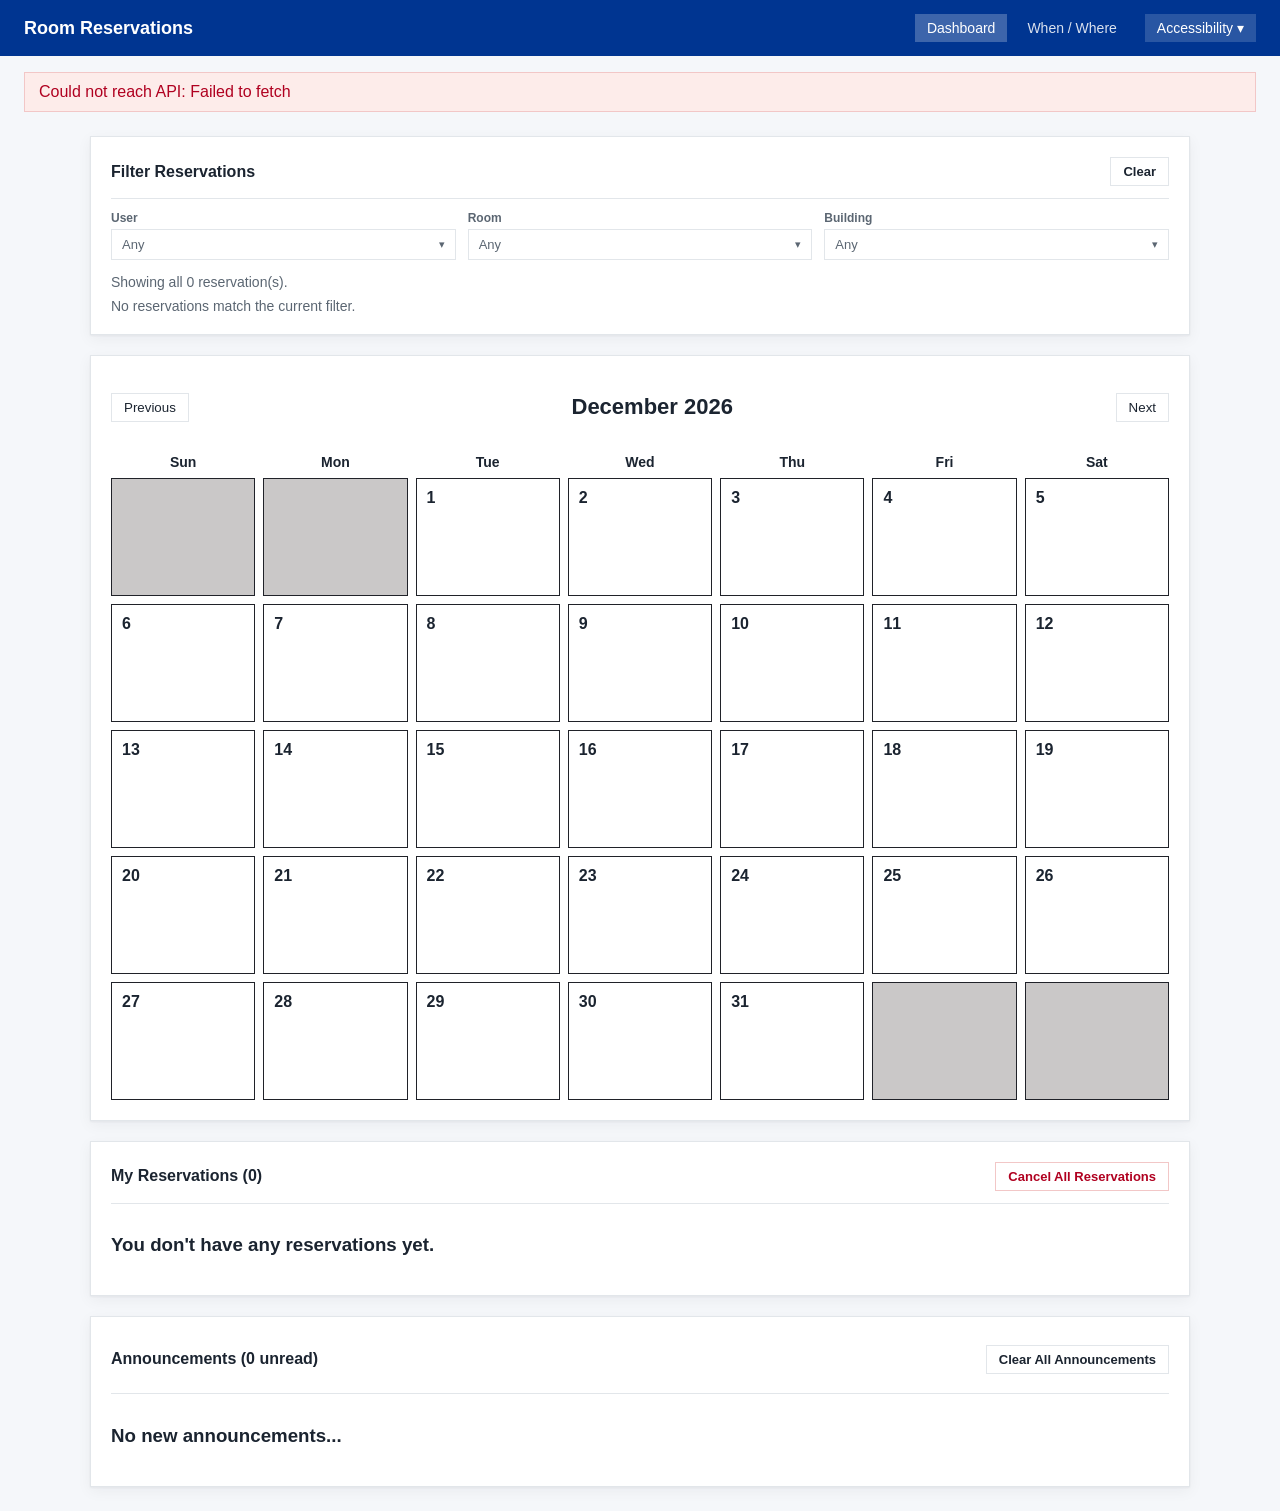
==== commit db022881: "first draft text size - doesnt change text if set to a pixel size elsewhere." ====
--- a/index.html
+++ b/index.html
@@ -32,6 +32,10 @@
           <div class="a11y-option">
             <span>Dark mode</span>
             <button class="btn" type="button" data-a11y="dark">Off</button>
+          </div>
+          <div class="a11y-option">
+            <span>Large Text</span>
+            <button class="btn" type="button" data-a11y="text-size">Off</button>
           </div>
         </div>
       </div>
--- a/style.css
+++ b/style.css
@@ -14,6 +14,10 @@
   --empty-day-color: #cac8c8;
   --event-color: #dbeafe;
   --border-color: #202229;
+}
+
+html.large-text {
+  font-size: 125%;
 }
 
 body {
--- a/dashboard-redesign.css
+++ b/dashboard-redesign.css
@@ -32,6 +32,13 @@
   font-size: 16px;
   color: var(--ink);
 }
+
+/* Reservation/announcement content and the filter selects sit inside
+   <button>s, which default to black text (unreadable in dark mode).
+   Make them follow the theme's text color instead. */
+.reservation-card-button,
+.announcement-message-card-button,
+.ms-btn { color: inherit; }
 
 /* Square corners on controls + reservation/announcement tiles */
 .btn,
@@ -79,6 +86,20 @@
 }
 #announcements-header-text { font-size: 16px; }
 
+/* "Clear All Announcements" is a bare default button — give it the
+   same neutral button look as the rest (works in light and dark). */
+#announcement-clear-all-messages-button {
+  font: inherit;
+  font-size: 13px;
+  font-weight: 600;
+  padding: 6px 12px;
+  border: 1px solid var(--line);
+  background: var(--surface);
+  color: var(--ink);
+  cursor: pointer;
+}
+#announcement-clear-all-messages-button:hover { background: var(--bg); }
+
 /* Even spacing between reservation / announcement tiles */
 #reservations-list,
 #announcements-unread {
--- a/theme.css
+++ b/theme.css
@@ -72,3 +72,7 @@
 /* Reservation + announcement tiles: lift the border contrast on dark */
 :root[data-theme="dark"] .reservation-card,
 :root[data-theme="dark"] .announcement-message-card { border-color: var(--line); }
+
+/* Dark-blue text on dark surfaces is too low-contrast — brighten the blues */
+:root[data-theme="dark"] .filter-row__who,
+:root[data-theme="dark"] .room-link { color: #7ea6ff; }
